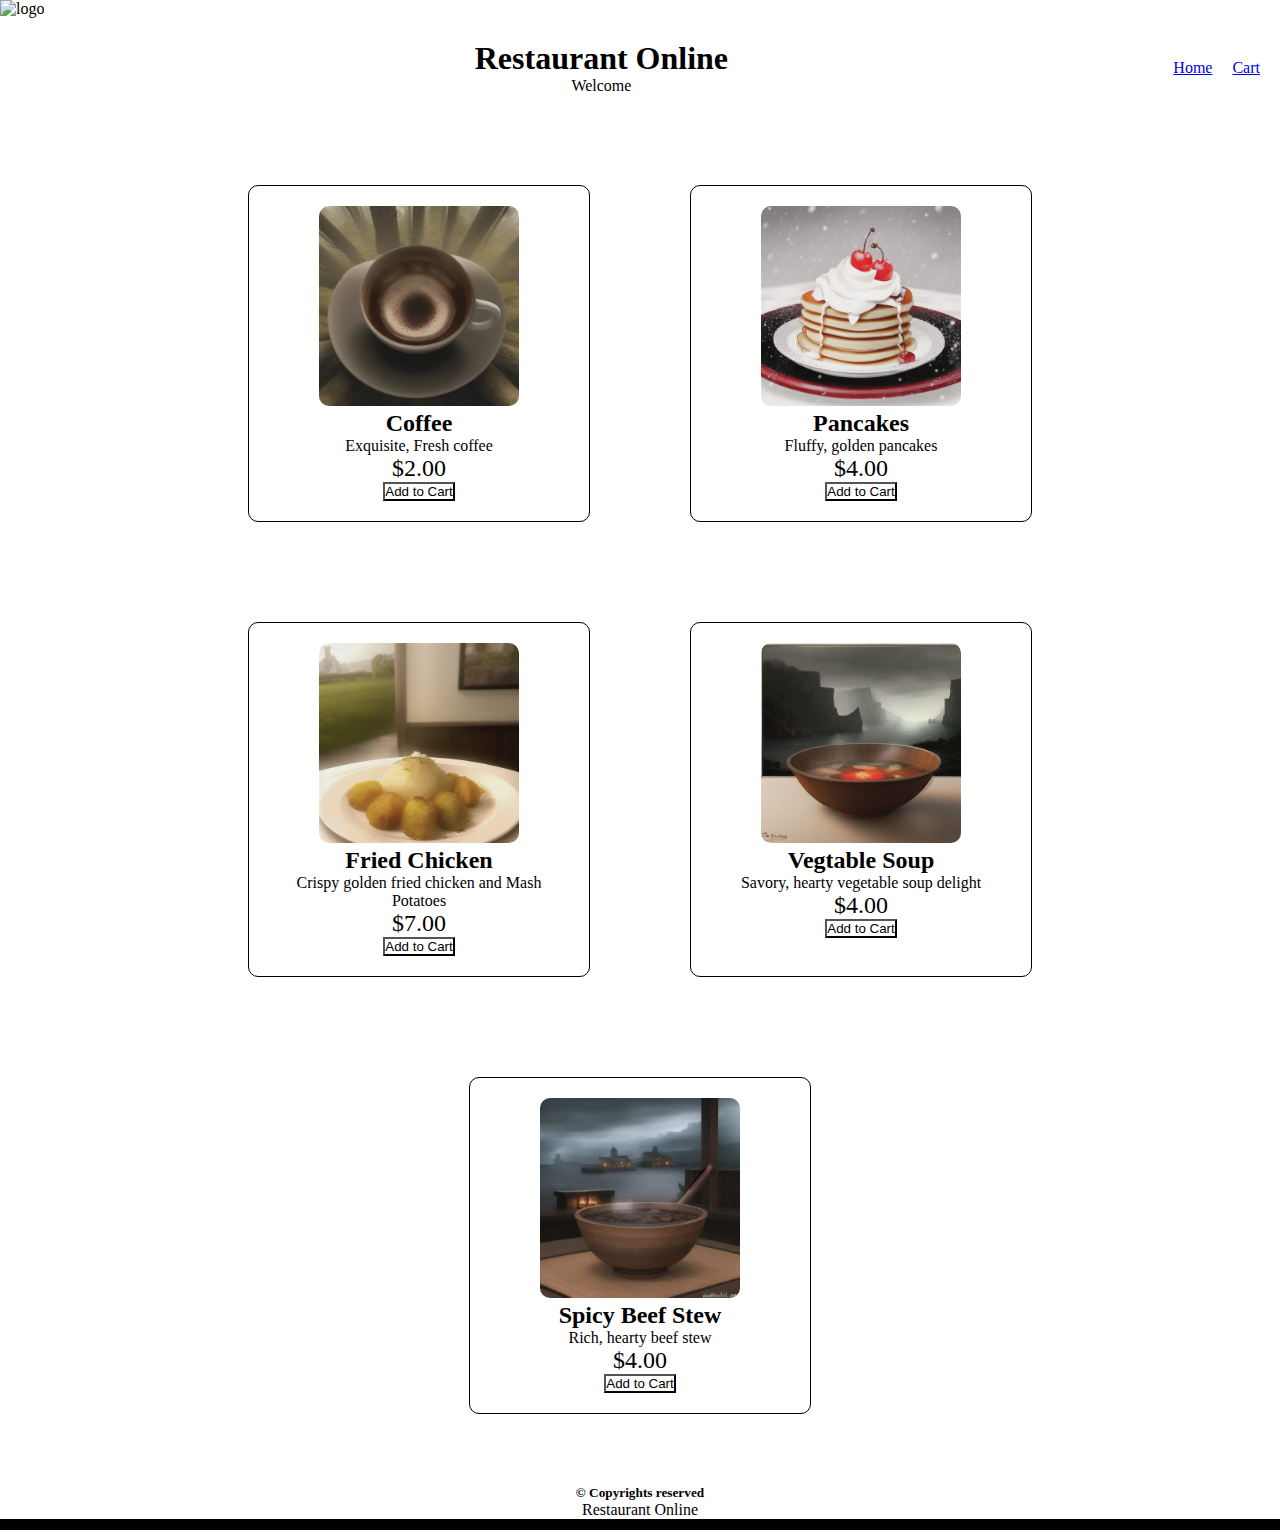
==== index.html @ 70415d84 "added prices in index and cart page" ====
<!DOCTYPE html>
<html lang="en">
<head>
    <meta charset="UTF-8">
    <meta name="viewport" content="width=device-width, initial-scale=1.0">
    <title>Restaurant Online</title>
    <link rel="stylesheet" href="./resources/style.css">
    <link rel="preconnect" href="https://fonts.googleapis.com">
    <link rel="preconnect" href="https://fonts.gstatic.com" crossorigin>
    <link href="https://fonts.googleapis.com/css2?family=IM+Fell+English+SC&family=Outfit:wght@100..900&display=swap" rel="stylesheet">
</head>
<body>
    <header>
        <div class="logo">
            <image src="resources/images/RO.jpg" alt="logo"/>
        </div>
        <div class ="main-heading">
            <h1>Restaurant Online</h1>
            <p>Welcome</p>
        </div>
        <nav class="nav-links">
            <ol>
                <li>
                    <a href="./index.html">Home</a>
                </li>
                <li>
                    <a href="./cart.html">Cart</a>
                </li>
            </ol>
        </nav>
    </header>
    <main>
        <!-- container holding the 'item-containers' -->
        <div class="container">

            <!-- item containers which will hold item images and descriptions -->
            <div class="item-container">
                <img src="resources/images/coffeeForest.jpg" alt="coffee ">
                <h2>Coffee</h2>
                <p>Exquisite, Fresh coffee</p>
                    <div class="price">
                        <p>$2.00</p>
                    </div>
                
                <button >Add to Cart</button>
            </div>
        
            <div class="item-container">
                <img src="resources/images/winterPancakesCherry.jpg" alt="pancakes ">
                <h2>Pancakes</h2>
                <p>Fluffy, golden pancakes</p>
                    <div class="price">
                        <p>$4.00</p>
                    </div>
                <button >Add to Cart</button>
            </div>

            <div class="item-container">
                <img src="resources/images/chickenAndMash.jpg" alt="chicken">
                <h2>Fried Chicken</h2>                   
                <p>Crispy golden fried chicken and Mash Potatoes</p>
                    <div class="price">
                        <p>$7.00</p>
                    </div>
                <button >Add to Cart</button>
            </div>

            <div class="item-container">
                <img src="resources/images/soup.jpg" alt="soup at cove">
                <h2>Vegtable Soup</h2>
                <p>Savory, hearty vegetable soup delight</p>
                <div class="price">
                    <p>$4.00</p>
                </div>
                <button >Add to Cart</button>
            </div>
            
            <div class="item-container">
                <img src="resources/images/stewSeaport.jpg" alt="stew at seaport">
                <h2>Spicy Beef Stew</h2>
                <p>Rich, hearty beef stew</p>
                    <div class="price">
                        <p>$4.00</p>
                    </div>
                <button >Add to Cart</button>
            </div>

        
           
        </div>
        
    </main>
    <footer>
        <div>
            <h5>&copy; Copyrights reserved</h5>
            <p>Restaurant Online</p>
        </div>
    </footer>
</body>
</html>
---- resources/style.css ----
*{
    margin:0;
    padding:0;
    background-color: white
}

.price {
    font-family: serif;
    font-size: 1.5em;
}

.im-fell-english-sc-regular {
    font-family: "IM Fell English SC", serif;
    font-weight: 400;
    font-style: normal;
  }
  

body{
    width:100%;
    height: 100vh;
    font-family: "IM Fell English SC", serif;
    font-weight: 400;
    font-style: normal;
}
header{
    display: flex;
    justify-content: space-between;
    height: 15vh;
    
    align-items: center;

}

.logo{
    padding: 0px;
    margin:0px;
    height: 15vh;
    padding-right: 5px;
}

.logo img{
    width: 90px;
}
.nav-links ol{
list-style: none;
margin: 5px 10px;
display: flex;
justify-content: space-between;
}
.nav-links ol li{
    padding:10px;
}

.main-heading {
    text-align: center;

}
main{
    height: 150vh;
}
.cart-main{
    position: relative;
    width: 60%;
    height:60%;
    margin: auto;
    margin-top: 10%;
    margin-bottom: 10%;
}
.cart-items{
    display: flex;
    flex-direction: column;
    
}
.cart-item{
    display: flex;
    margin-top: 20px;
    padding-left: 20px;
    justify-content: space-between; 
}
.cart-item-detail{
    display: flex;
}

.cart-item-detail img {
    width: 100px;
}
.cart-item-detail p{
    margin: 10px;
}
.cart-item-price button{
    font-size: 25px;
    margin: 10px;
}
.checkout{
    display: flex;
    flex-direction: column;
    align-items: end;
    margin-top: 10px;
}
.checkout button{
    width:10vw;
}
footer{
    height:5vh;
    background-color: black;
    color: black;
    text-align: center;
    
}


.container {
    display: flex;
    flex-wrap: wrap;
    justify-content: center;
}

.item-container {
    width: 300px;
    height: auto;
    padding: 20px;
    margin: 50px;
    border: 1px solid black;
    border-radius: 10px ;
    text-align: center;
    
}

.item-container img {
    width: 200px;
    height: auto;
    border-radius: 10px;
}
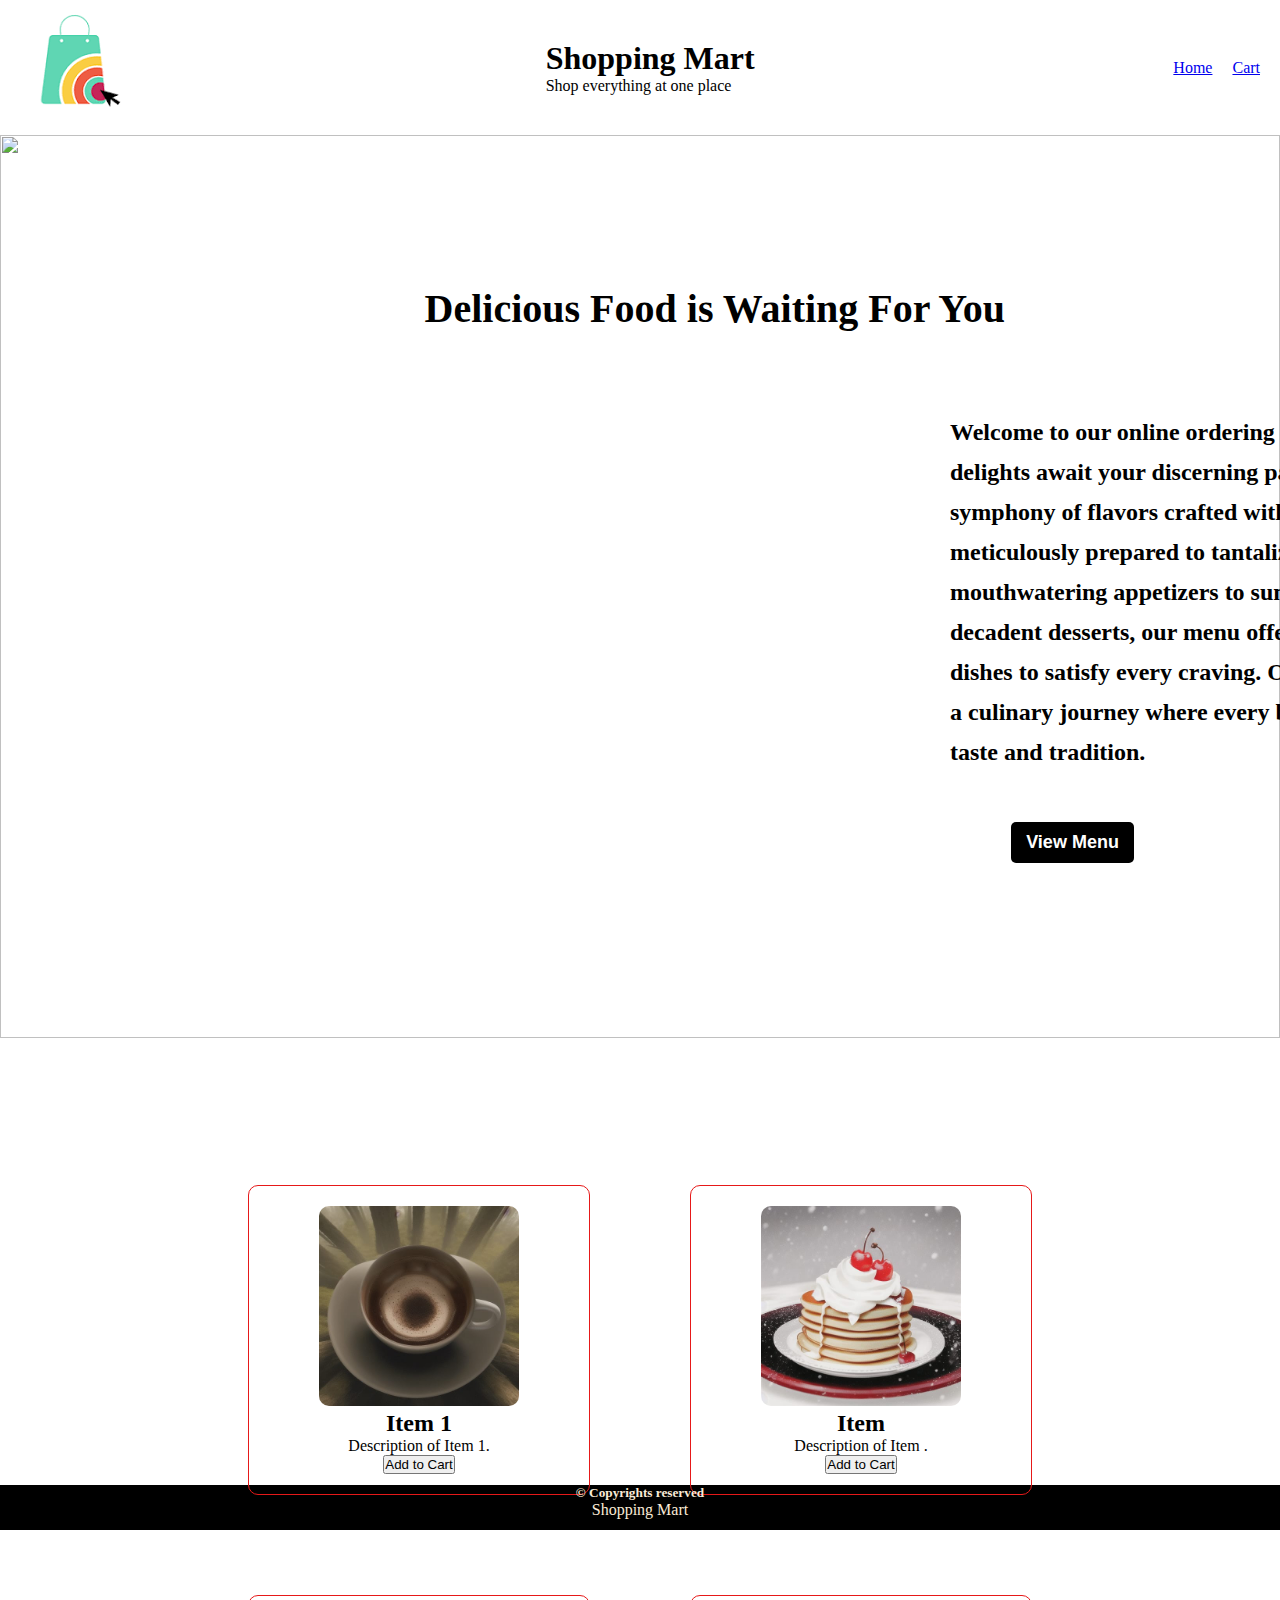
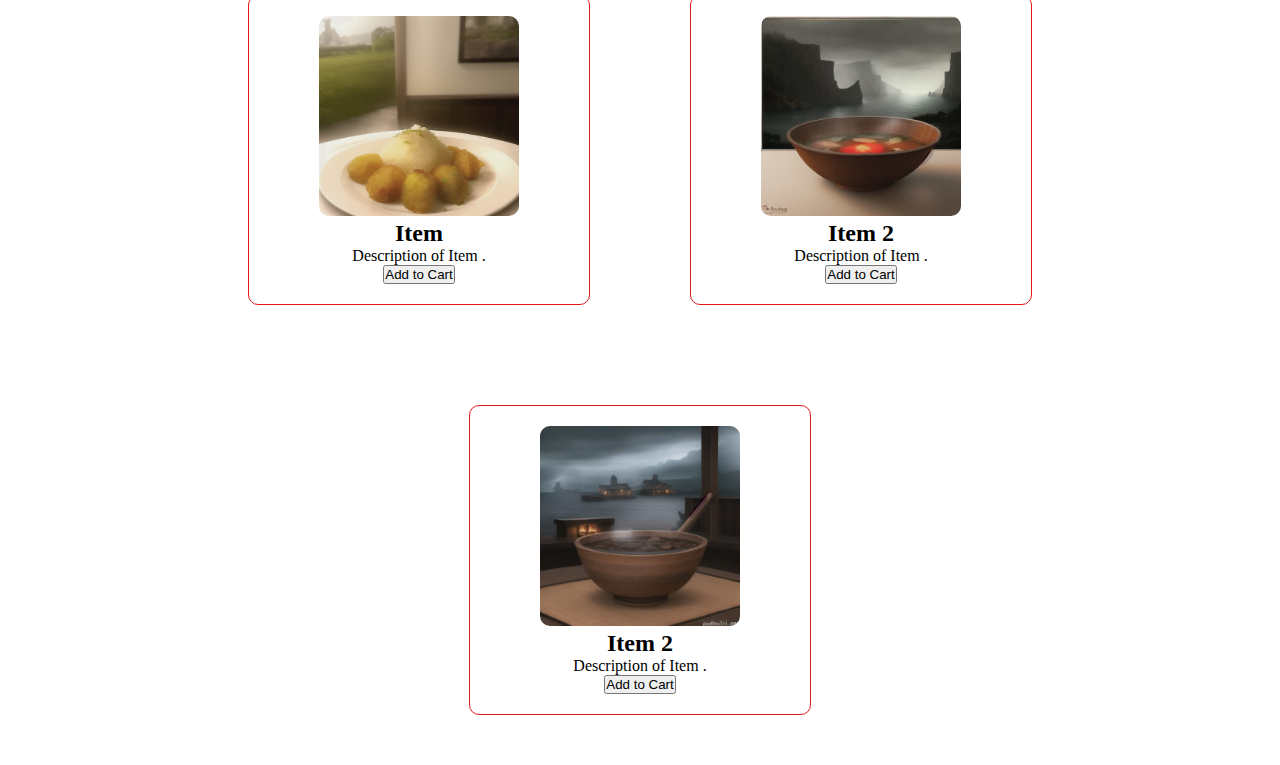
==== commit e88988a5: "welcome heading" ====
--- a/index.html
+++ b/index.html
@@ -3,20 +3,16 @@
 <head>
     <meta charset="UTF-8">
     <meta name="viewport" content="width=device-width, initial-scale=1.0">
-    <title>Restaurant Online</title>
+    <title>HOME PAGE</title>
     <link rel="stylesheet" href="./resources/style.css">
-    <link rel="preconnect" href="https://fonts.googleapis.com">
-    <link rel="preconnect" href="https://fonts.gstatic.com" crossorigin>
-    <link href="https://fonts.googleapis.com/css2?family=IM+Fell+English+SC&family=Outfit:wght@100..900&display=swap" rel="stylesheet">
-</head>
 <body>
     <header>
         <div class="logo">
-            <image src="resources/images/RO.jpg" alt="logo"/>
+            <image src="resources/images/logo.png" alt="logo"/>
         </div>
         <div class ="main-heading">
-            <h1>Restaurant Online</h1>
-            <p>Welcome</p>
+            <h1>Shopping Mart</h1>
+            <p>Shop everything at one place</p>
         </div>
         <nav class="nav-links">
             <ol>
@@ -27,61 +23,58 @@
                     <a href="./cart.html">Cart</a>
                 </li>
             </ol>
-        </nav>
+        </nav> 
     </header>
     <main>
+
+        <!-- welcome container -->
+        <div class="welcome">
+            <img class="background" src="resources/images/background.jpg">
+            <div class="welcome-text">
+                <h1>Delicious Food is Waiting For You</h1>
+                <p>Welcome to our online ordering platform where culinary delights await your discerning palate. Indulge in a symphony of
+                flavors crafted with passion and expertise, meticulously prepared to tantalize your taste buds. From mouthwatering
+                appetizers to sumptuous main courses and decadent desserts, our menu offers an exquisite array of dishes to satisfy
+                every craving. Order now and embark on a culinary journey where every bite is a celebration of taste and tradition.</p>
+            </div>
+            <button class="menu" type="button">View Menu</button>
+        </div>
+
         <!-- container holding the 'item-containers' -->
         <div class="container">
-
             <!-- item containers which will hold item images and descriptions -->
             <div class="item-container">
                 <img src="resources/images/coffeeForest.jpg" alt="coffee ">
-                <h2>Coffee</h2>
-                <p>Exquisite, Fresh coffee</p>
-                    <div class="price">
-                        <p>$2.00</p>
-                    </div>
-                
+                <h2>Item 1</h2>
+                <p>Description of Item 1.</p>
                 <button >Add to Cart</button>
             </div>
         
             <div class="item-container">
                 <img src="resources/images/winterPancakesCherry.jpg" alt="pancakes ">
-                <h2>Pancakes</h2>
-                <p>Fluffy, golden pancakes</p>
-                    <div class="price">
-                        <p>$4.00</p>
-                    </div>
+                <h2>Item </h2>
+                <p>Description of Item .</p>
                 <button >Add to Cart</button>
             </div>
 
             <div class="item-container">
                 <img src="resources/images/chickenAndMash.jpg" alt="chicken">
-                <h2>Fried Chicken</h2>                   
-                <p>Crispy golden fried chicken and Mash Potatoes</p>
-                    <div class="price">
-                        <p>$7.00</p>
-                    </div>
+                <h2>Item </h2>
+                <p>Description of Item .</p>
                 <button >Add to Cart</button>
             </div>
 
             <div class="item-container">
                 <img src="resources/images/soup.jpg" alt="soup at cove">
-                <h2>Vegtable Soup</h2>
-                <p>Savory, hearty vegetable soup delight</p>
-                <div class="price">
-                    <p>$4.00</p>
-                </div>
+                <h2>Item 2</h2>
+                <p>Description of Item .</p>
                 <button >Add to Cart</button>
             </div>
             
             <div class="item-container">
-                <img src="resources/images/stewSeaport.jpg" alt="stew at seaport">
-                <h2>Spicy Beef Stew</h2>
-                <p>Rich, hearty beef stew</p>
-                    <div class="price">
-                        <p>$4.00</p>
-                    </div>
+                <img src="/resources/images/stewSeaport.jpg" alt="stew at seaport">
+                <h2>Item 2</h2>
+                <p>Description of Item .</p>
                 <button >Add to Cart</button>
             </div>
 
@@ -93,7 +86,7 @@
     <footer>
         <div>
             <h5>&copy; Copyrights reserved</h5>
-            <p>Restaurant Online</p>
+            <p>Shopping Mart</p>
         </div>
     </footer>
 </body>
--- a/resources/style.css
+++ b/resources/style.css
@@ -1,134 +1,144 @@
-*{
-    margin:0;
-    padding:0;
-    background-color: white
+* {
+  margin: 0;
+  padding: 0;
+}
+body {
+  width: 100%;
+  height: 100vh;
+}
+header {
+  display: flex;
+  justify-content: space-between;
+  height: 15vh;
+  background-color: white;
+  align-items: center;
+}
+.logo {
+  padding: 0px;
+  margin: 0px;
+  height: 15vh;
+  padding-right: 5px;
+}
+.nav-links ol {
+  list-style: none;
+  margin: 5px 10px;
+  display: flex;
+  justify-content: space-between;
+}
+.nav-links ol li {
+  padding: 10px;
+}
+main {
+  height: 150vh;
 }
 
-.price {
-    font-family: serif;
-    font-size: 1.5em;
+.welcome {
+  margin: 0 auto;
+  position: relative;
+  max-width: 1800px;
+  height: 1000px;
+}
+.background {
+  width: 100%;
+  height: 95%;
+  margin: 0 auto;
+  position: absolute;
+  left: 50%;
+  transform: translate(-50%);
+  z-index: -1;
+}
+.welcome-text h1 {
+  font-size: 40px;
+  font-family: Montserrat;
+  font-weight: bold;
+  color: black;
+  text-align: right;
+  padding-right: 275px;
+  padding-top: 150px;
+}
+.welcome-text p {
+  width: 600px;
+  font-size: 24px;
+  font-weight: bold;
+  color: black;
+  text-align: left;
+  padding-left: 950px;
+  padding-top: 80px;
+  line-height: 40px;
+}
+.menu {
+  background-color: black;
+  color: white;
+  font-size: 18px;
+  font-weight: bold;
+  border: none;
+  padding: 10px 15px;
+  border-radius: 5px;
+  margin: 50px 0 0 79%;
+}
+.cart-main {
+  position: relative;
+  width: 60%;
+  height: 60%;
+  margin: auto;
+  margin-top: 10%;
+  margin-bottom: 10%;
+}
+.cart-items {
+  display: flex;
+  flex-direction: column;
+}
+.cart-item {
+  background-color: #f4f4f4;
+  display: flex;
+  margin-top: 20px;
+  padding-left: 20px;
+  justify-content: space-between;
+}
+.cart-item-detail {
+  display: flex;
+}
+.cart-item-detail p {
+  margin: 10px;
+}
+.cart-item-price button {
+  font-size: 25px;
+  margin: 10px;
+}
+.checkout {
+  display: flex;
+  flex-direction: column;
+  align-items: end;
+  margin-top: 10px;
+}
+.checkout button {
+  width: 10vw;
+}
+footer {
+  height: 5vh;
+  background-color: black;
+  color: antiquewhite;
+  text-align: center;
 }
 
-.im-fell-english-sc-regular {
-    font-family: "IM Fell English SC", serif;
-    font-weight: 400;
-    font-style: normal;
-  }
-  
-
-body{
-    width:100%;
-    height: 100vh;
-    font-family: "IM Fell English SC", serif;
-    font-weight: 400;
-    font-style: normal;
-}
-header{
-    display: flex;
-    justify-content: space-between;
-    height: 15vh;
-    
-    align-items: center;
-
-}
-
-.logo{
-    padding: 0px;
-    margin:0px;
-    height: 15vh;
-    padding-right: 5px;
-}
-
-.logo img{
-    width: 90px;
-}
-.nav-links ol{
-list-style: none;
-margin: 5px 10px;
-display: flex;
-justify-content: space-between;
-}
-.nav-links ol li{
-    padding:10px;
-}
-
-.main-heading {
-    text-align: center;
-
-}
-main{
-    height: 150vh;
-}
-.cart-main{
-    position: relative;
-    width: 60%;
-    height:60%;
-    margin: auto;
-    margin-top: 10%;
-    margin-bottom: 10%;
-}
-.cart-items{
-    display: flex;
-    flex-direction: column;
-    
-}
-.cart-item{
-    display: flex;
-    margin-top: 20px;
-    padding-left: 20px;
-    justify-content: space-between; 
-}
-.cart-item-detail{
-    display: flex;
-}
-
-.cart-item-detail img {
-    width: 100px;
-}
-.cart-item-detail p{
-    margin: 10px;
-}
-.cart-item-price button{
-    font-size: 25px;
-    margin: 10px;
-}
-.checkout{
-    display: flex;
-    flex-direction: column;
-    align-items: end;
-    margin-top: 10px;
-}
-.checkout button{
-    width:10vw;
-}
-footer{
-    height:5vh;
-    background-color: black;
-    color: black;
-    text-align: center;
-    
-}
-
-
 .container {
-    display: flex;
-    flex-wrap: wrap;
-    justify-content: center;
+  display: flex;
+  flex-wrap: wrap;
+  justify-content: center;
 }
 
 .item-container {
-    width: 300px;
-    height: auto;
-    padding: 20px;
-    margin: 50px;
-    border: 1px solid black;
-    border-radius: 10px ;
-    text-align: center;
-    
+  width: 300px;
+  height: auto;
+  padding: 20px;
+  margin: 50px;
+  border: 1px solid #e61919;
+  border-radius: 10px;
+  text-align: center;
 }
 
 .item-container img {
-    width: 200px;
-    height: auto;
-    border-radius: 10px;
-}+  width: 200px;
+  height: auto;
+  border-radius: 10px;
+}
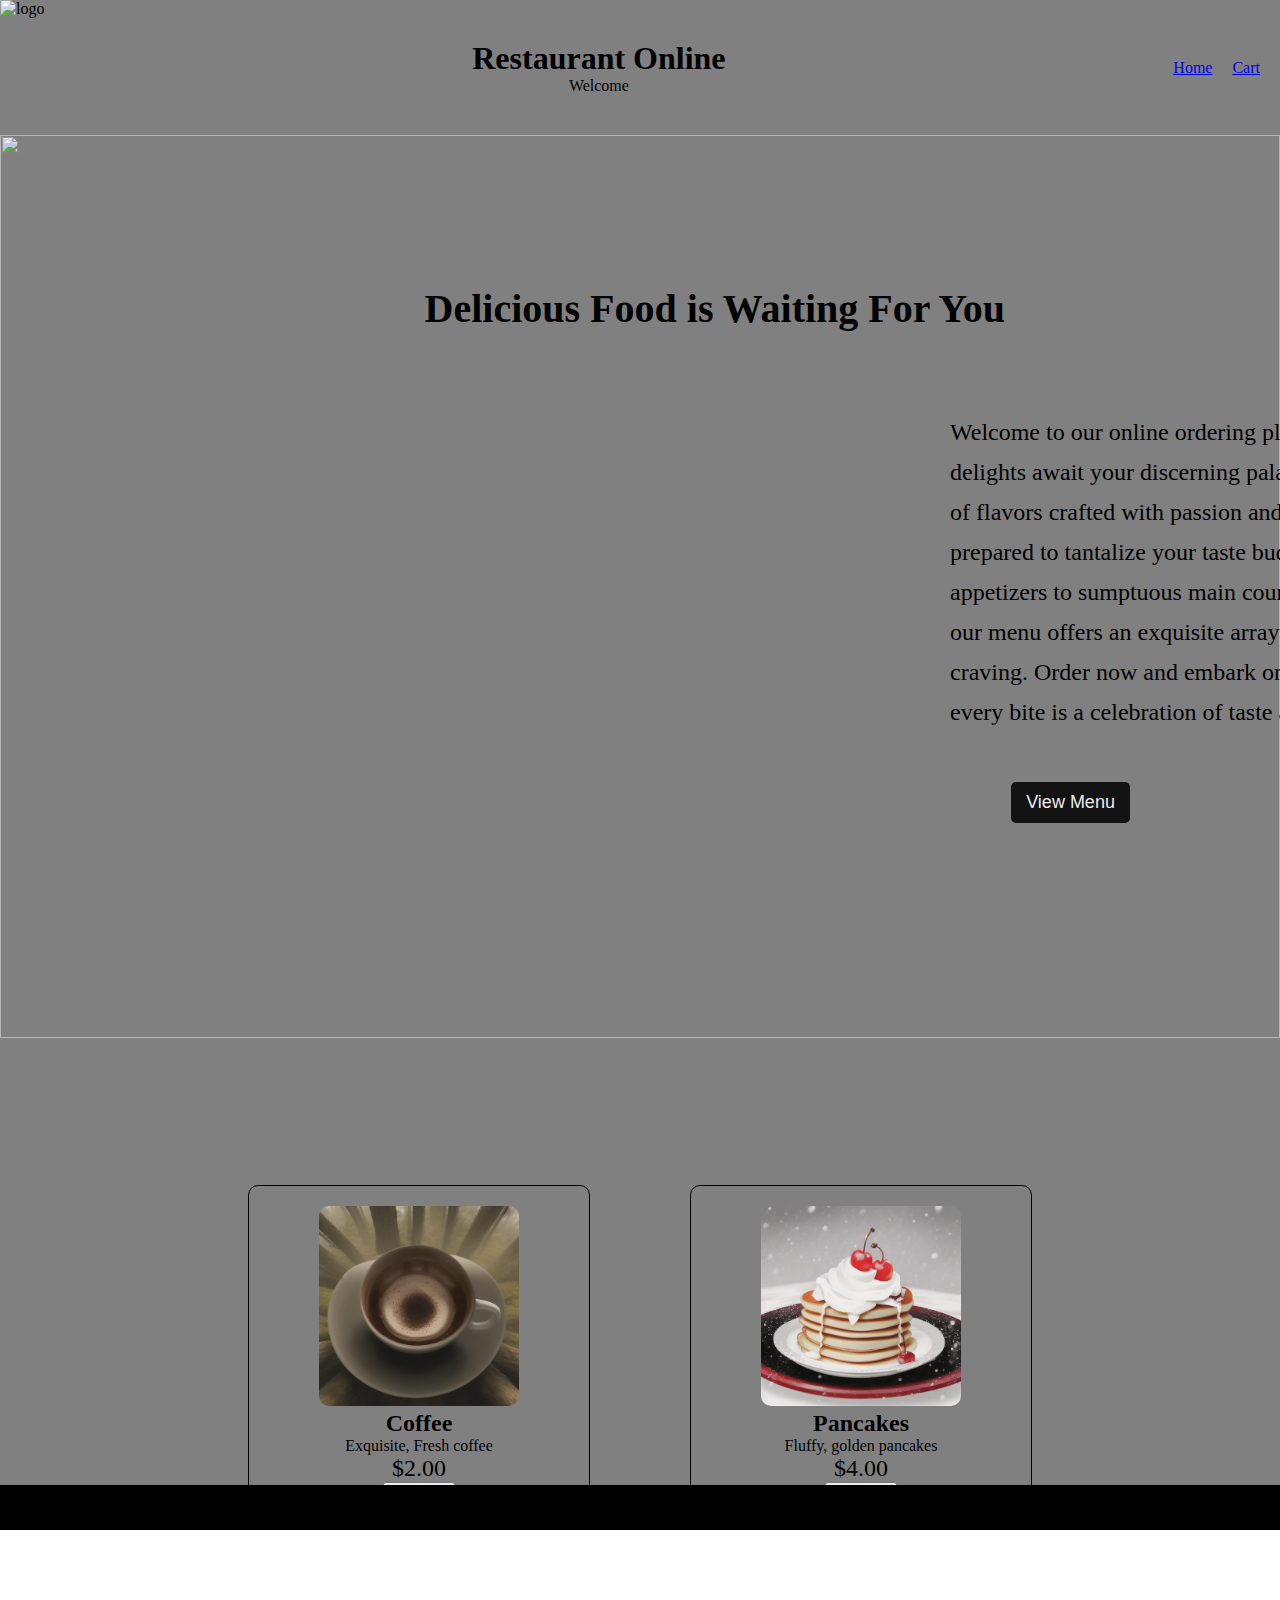
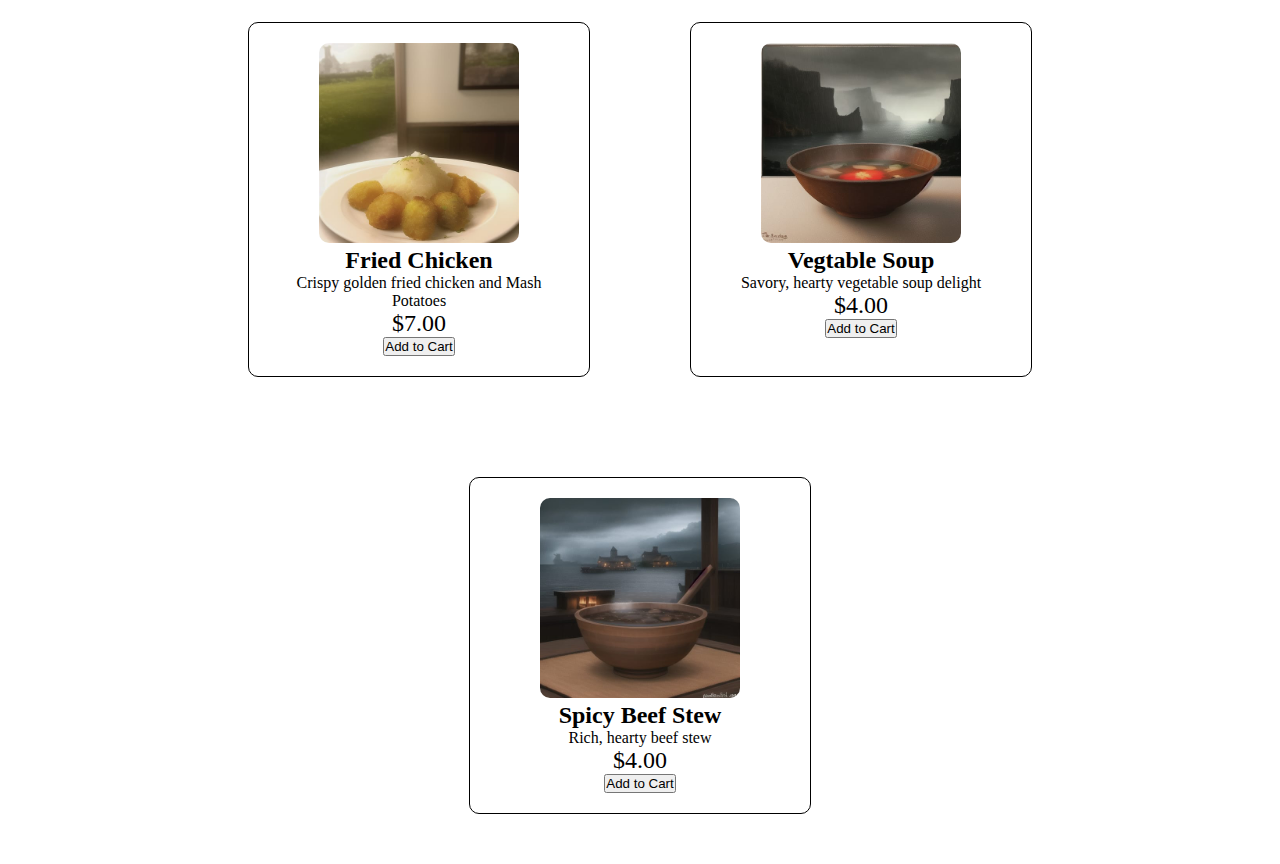
==== commit ba4e57e5: "welcome heading" ====
--- a/index.html
+++ b/index.html
@@ -1,18 +1,25 @@
 <!DOCTYPE html>
 <html lang="en">
+
 <head>
     <meta charset="UTF-8">
     <meta name="viewport" content="width=device-width, initial-scale=1.0">
-    <title>HOME PAGE</title>
+    <title>Restaurant Online</title>
     <link rel="stylesheet" href="./resources/style.css">
+    <link rel="preconnect" href="https://fonts.googleapis.com">
+    <link rel="preconnect" href="https://fonts.gstatic.com" crossorigin>
+    <link href="https://fonts.googleapis.com/css2?family=IM+Fell+English+SC&family=Outfit:wght@100..900&display=swap"
+        rel="stylesheet">
+</head>
+
 <body>
     <header>
         <div class="logo">
-            <image src="resources/images/logo.png" alt="logo"/>
+            <image src="resources/images/RO.jpg" alt="logo" />
         </div>
-        <div class ="main-heading">
-            <h1>Shopping Mart</h1>
-            <p>Shop everything at one place</p>
+        <div class="main-heading">
+            <h1>Restaurant Online</h1>
+            <p>Welcome</p>
         </div>
         <nav class="nav-links">
             <ol>
@@ -23,71 +30,92 @@
                     <a href="./cart.html">Cart</a>
                 </li>
             </ol>
-        </nav> 
+        </nav>
     </header>
     <main>
-
         <!-- welcome container -->
         <div class="welcome">
             <img class="background" src="resources/images/background.jpg">
             <div class="welcome-text">
                 <h1>Delicious Food is Waiting For You</h1>
-                <p>Welcome to our online ordering platform where culinary delights await your discerning palate. Indulge in a symphony of
-                flavors crafted with passion and expertise, meticulously prepared to tantalize your taste buds. From mouthwatering
-                appetizers to sumptuous main courses and decadent desserts, our menu offers an exquisite array of dishes to satisfy
-                every craving. Order now and embark on a culinary journey where every bite is a celebration of taste and tradition.</p>
+                <p>Welcome to our online ordering platform where culinary delights await your discerning palate. Indulge
+                    in a symphony of
+                    flavors crafted with passion and expertise, meticulously prepared to tantalize your taste buds. From
+                    mouthwatering
+                    appetizers to sumptuous main courses and decadent desserts, our menu offers an exquisite array of
+                    dishes to satisfy
+                    every craving. Order now and embark on a culinary journey where every bite is a celebration of taste
+                    and tradition.</p>
             </div>
             <button class="menu" type="button">View Menu</button>
         </div>
 
         <!-- container holding the 'item-containers' -->
         <div class="container">
+
             <!-- item containers which will hold item images and descriptions -->
             <div class="item-container">
                 <img src="resources/images/coffeeForest.jpg" alt="coffee ">
-                <h2>Item 1</h2>
-                <p>Description of Item 1.</p>
-                <button >Add to Cart</button>
+                <h2>Coffee</h2>
+                <p>Exquisite, Fresh coffee</p>
+                <div class="price">
+                    <p>$2.00</p>
+                </div>
+
+                <button>Add to Cart</button>
             </div>
-        
+
             <div class="item-container">
                 <img src="resources/images/winterPancakesCherry.jpg" alt="pancakes ">
-                <h2>Item </h2>
-                <p>Description of Item .</p>
-                <button >Add to Cart</button>
+                <h2>Pancakes</h2>
+                <p>Fluffy, golden pancakes</p>
+                <div class="price">
+                    <p>$4.00</p>
+                </div>
+                <button>Add to Cart</button>
             </div>
 
             <div class="item-container">
                 <img src="resources/images/chickenAndMash.jpg" alt="chicken">
-                <h2>Item </h2>
-                <p>Description of Item .</p>
-                <button >Add to Cart</button>
+                <h2>Fried Chicken</h2>
+                <p>Crispy golden fried chicken and Mash Potatoes</p>
+                <div class="price">
+                    <p>$7.00</p>
+                </div>
+                <button>Add to Cart</button>
             </div>
 
             <div class="item-container">
                 <img src="resources/images/soup.jpg" alt="soup at cove">
-                <h2>Item 2</h2>
-                <p>Description of Item .</p>
-                <button >Add to Cart</button>
-            </div>
-            
-            <div class="item-container">
-                <img src="/resources/images/stewSeaport.jpg" alt="stew at seaport">
-                <h2>Item 2</h2>
-                <p>Description of Item .</p>
-                <button >Add to Cart</button>
+                <h2>Vegtable Soup</h2>
+                <p>Savory, hearty vegetable soup delight</p>
+                <div class="price">
+                    <p>$4.00</p>
+                </div>
+                <button>Add to Cart</button>
             </div>
 
-        
-           
+            <div class="item-container">
+                <img src="resources/images/stewSeaport.jpg" alt="stew at seaport">
+                <h2>Spicy Beef Stew</h2>
+                <p>Rich, hearty beef stew</p>
+                <div class="price">
+                    <p>$4.00</p>
+                </div>
+                <button>Add to Cart</button>
+            </div>
+
+
+
         </div>
-        
+
     </main>
     <footer>
         <div>
             <h5>&copy; Copyrights reserved</h5>
-            <p>Shopping Mart</p>
+            <p>Restaurant Online</p>
         </div>
     </footer>
 </body>
+
 </html>--- a/resources/style.css
+++ b/resources/style.css
@@ -2,23 +2,44 @@
   margin: 0;
   padding: 0;
 }
+
+.price {
+  font-family: serif;
+  font-size: 1.5em;
+}
+
+.im-fell-english-sc-regular {
+  font-family: "IM Fell English SC", serif;
+  font-weight: 400;
+  font-style: normal;
+}
+
 body {
   width: 100%;
   height: 100vh;
+  font-family: "IM Fell English SC", serif;
+  font-weight: 400;
+  font-style: normal;
 }
 header {
   display: flex;
   justify-content: space-between;
   height: 15vh;
-  background-color: white;
+  background-color: #808080;
   align-items: center;
 }
+
 .logo {
   padding: 0px;
   margin: 0px;
   height: 15vh;
-  padding-right: 5px;
+  padding-right: px;
 }
+
+.logo img {
+  width: 90px;
+}
+
 .nav-links ol {
   list-style: none;
   margin: 5px 10px;
@@ -28,10 +49,16 @@
 .nav-links ol li {
   padding: 10px;
 }
+
+.main-heading {
+  text-align: center;
+}
 main {
   height: 150vh;
+  background-color: #808080;
+  position: relative;
+  z-index: -1;
 }
-
 .welcome {
   margin: 0 auto;
   position: relative;
@@ -45,11 +72,15 @@
   position: absolute;
   left: 50%;
   transform: translate(-50%);
-  z-index: -1;
+  z-index: 0;
+  opacity: 0.85;
+}
+.welcome-text {
+  z-index: 1;
+  position: relative;
 }
 .welcome-text h1 {
   font-size: 40px;
-  font-family: Montserrat;
   font-weight: bold;
   color: black;
   text-align: right;
@@ -59,7 +90,6 @@
 .welcome-text p {
   width: 600px;
   font-size: 24px;
-  font-weight: bold;
   color: black;
   text-align: left;
   padding-left: 950px;
@@ -70,11 +100,13 @@
   background-color: black;
   color: white;
   font-size: 18px;
-  font-weight: bold;
   border: none;
   padding: 10px 15px;
   border-radius: 5px;
   margin: 50px 0 0 79%;
+  z-index: 1;
+  position: relative;
+  opacity: 0.85;
 }
 .cart-main {
   position: relative;
@@ -89,7 +121,6 @@
   flex-direction: column;
 }
 .cart-item {
-  background-color: #f4f4f4;
   display: flex;
   margin-top: 20px;
   padding-left: 20px;
@@ -97,6 +128,11 @@
 }
 .cart-item-detail {
   display: flex;
+}
+
+.cart-item-detail img {
+  width: 100px;
+  border-radius: 10px;
 }
 .cart-item-detail p {
   margin: 10px;
@@ -117,7 +153,7 @@
 footer {
   height: 5vh;
   background-color: black;
-  color: antiquewhite;
+  color: black;
   text-align: center;
 }
 
@@ -132,7 +168,7 @@
   height: auto;
   padding: 20px;
   margin: 50px;
-  border: 1px solid #e61919;
+  border: 1px solid black;
   border-radius: 10px;
   text-align: center;
 }
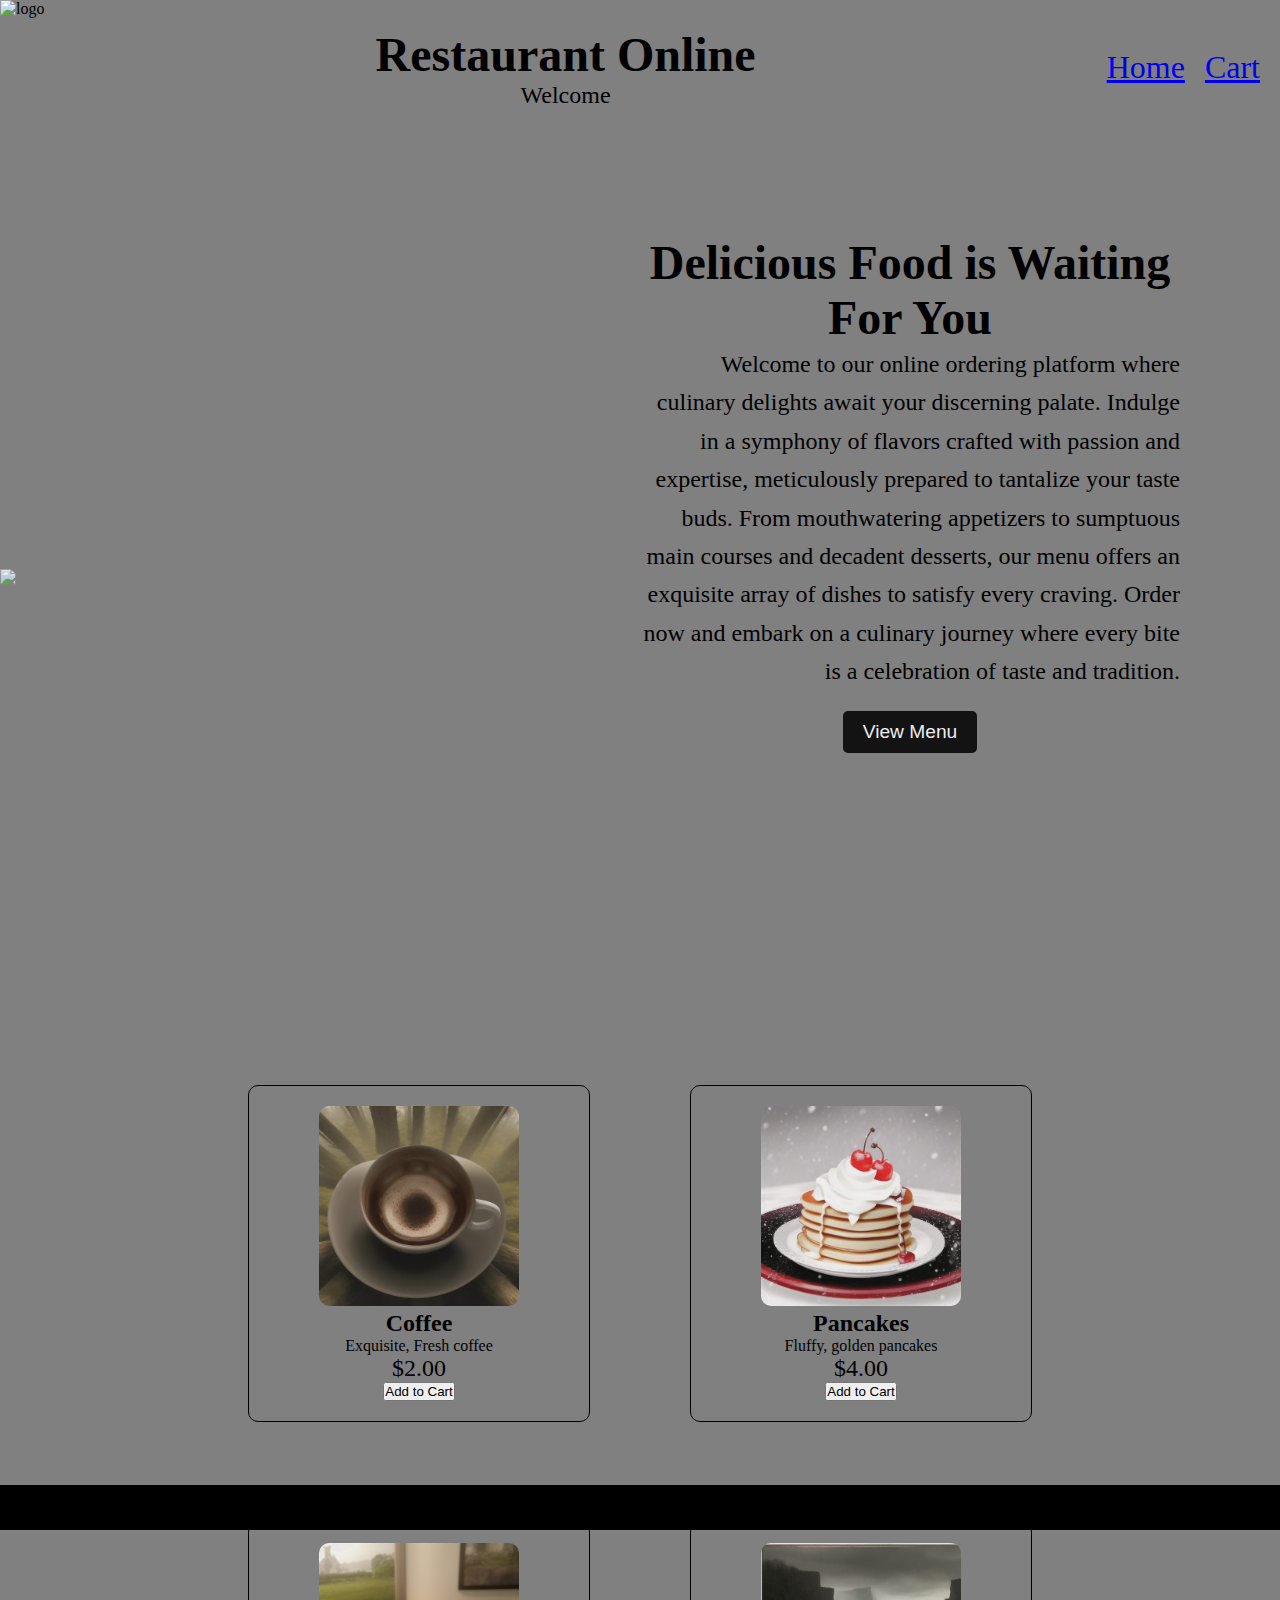
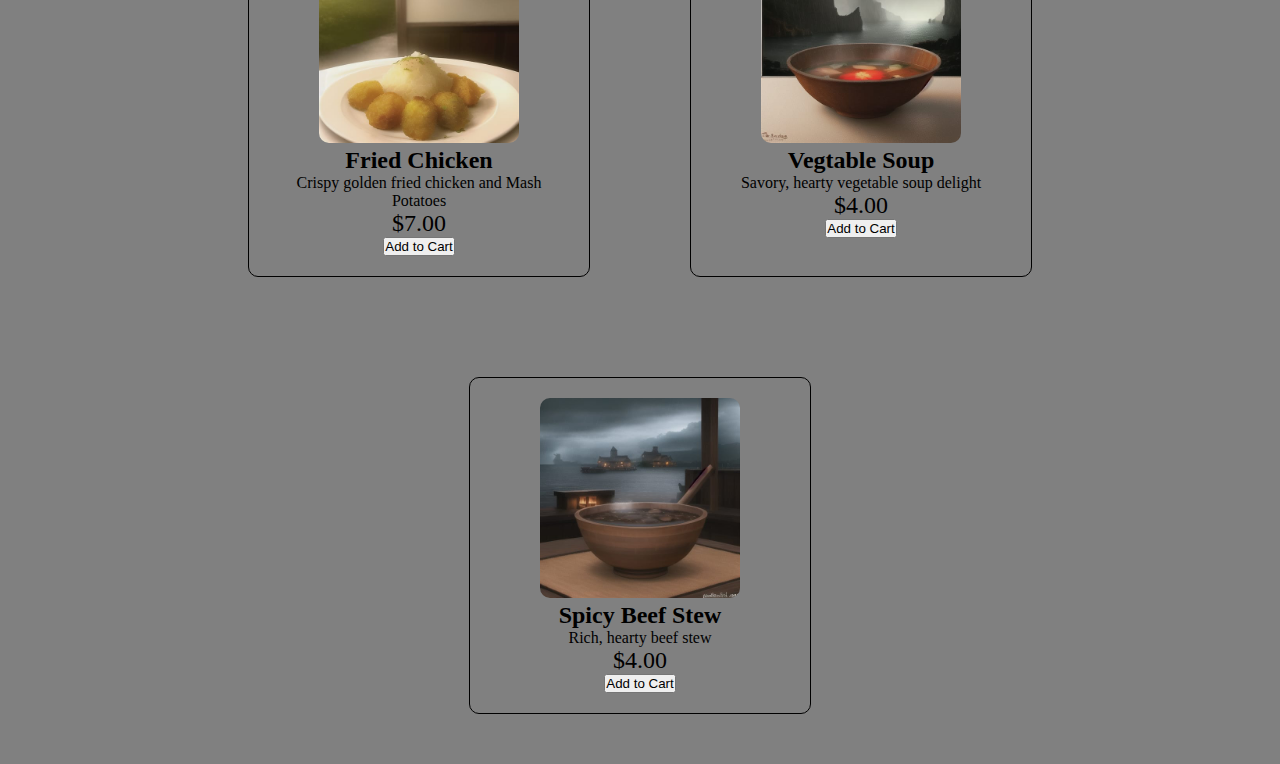
==== commit 7336bd62: "changed how background image in welcome text displays" ====
--- a/index.html
+++ b/index.html
@@ -46,8 +46,9 @@
                     dishes to satisfy
                     every craving. Order now and embark on a culinary journey where every bite is a celebration of taste
                     and tradition.</p>
+                    <button class="menu" type="button">View Menu</button>
             </div>
-            <button class="menu" type="button">View Menu</button>
+            
         </div>
 
         <!-- container holding the 'item-containers' -->
--- a/resources/style.css
+++ b/resources/style.css
@@ -20,6 +20,7 @@
   font-family: "IM Fell English SC", serif;
   font-weight: 400;
   font-style: normal;
+  background-color: #808080;
 }
 header {
   display: flex;
@@ -29,6 +30,13 @@
   align-items: center;
 }
 
+.main-heading h1 {
+  font-size: 3rem;
+}
+
+.main-heading p {
+  font-size: 1.5rem;
+}
 .logo {
   padding: 0px;
   margin: 0px;
@@ -48,6 +56,7 @@
 }
 .nav-links ol li {
   padding: 10px;
+  font-size: 2rem;
 }
 
 .main-heading {
@@ -62,50 +71,55 @@
 .welcome {
   margin: 0 auto;
   position: relative;
-  max-width: 1800px;
-  height: 1000px;
+  
+  height: 100vh;
+  overflow: hidden;
 }
 .background {
-  width: 100%;
-  height: 95%;
-  margin: 0 auto;
+  width: 100vw;
+  height: auto;
+  object-fit: cover;
   position: absolute;
+  bottom: 50%;
   left: 50%;
   transform: translate(-50%);
-  z-index: 0;
+  z-index: -1;
   opacity: 0.85;
 }
 .welcome-text {
-  z-index: 1;
+ 
   position: relative;
+  padding: 100px;
+  padding-left: 50%;
 }
 .welcome-text h1 {
-  font-size: 40px;
+  font-size: 3rem;
   font-weight: bold;
   color: black;
-  text-align: right;
-  padding-right: 275px;
-  padding-top: 150px;
+  text-align: center;
+  
 }
 .welcome-text p {
-  width: 600px;
-  font-size: 24px;
+  font-size: 1.5rem;
+  
+  
   color: black;
-  text-align: left;
-  padding-left: 950px;
-  padding-top: 80px;
-  line-height: 40px;
+  text-align: right;
+ 
+  line-height: 1.6;
 }
 .menu {
   background-color: black;
   color: white;
-  font-size: 18px;
+  font-size: 1.2rem;
   border: none;
-  padding: 10px 15px;
+  padding: 10px 20px;
   border-radius: 5px;
-  margin: 50px 0 0 79%;
+  display: block;
+  margin: 20px auto;
   z-index: 1;
   position: relative;
+  
   opacity: 0.85;
 }
 .cart-main {
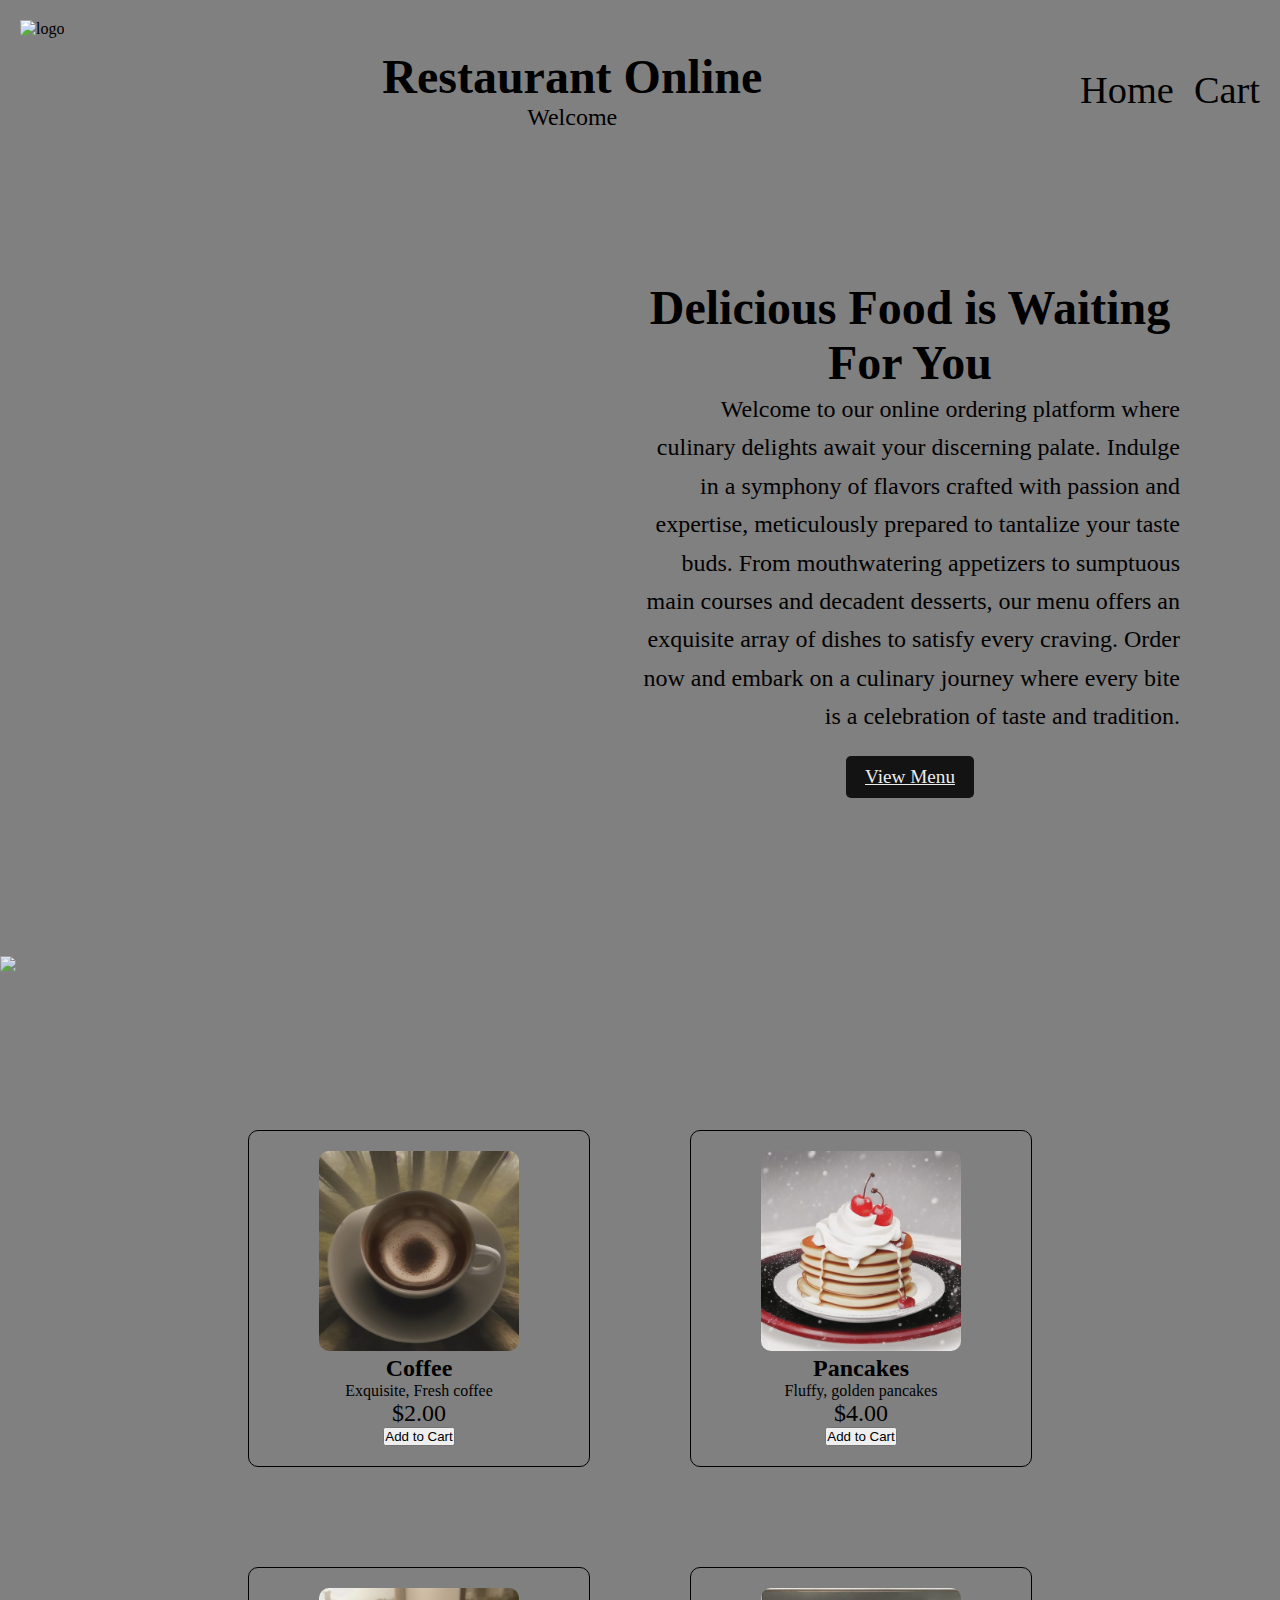
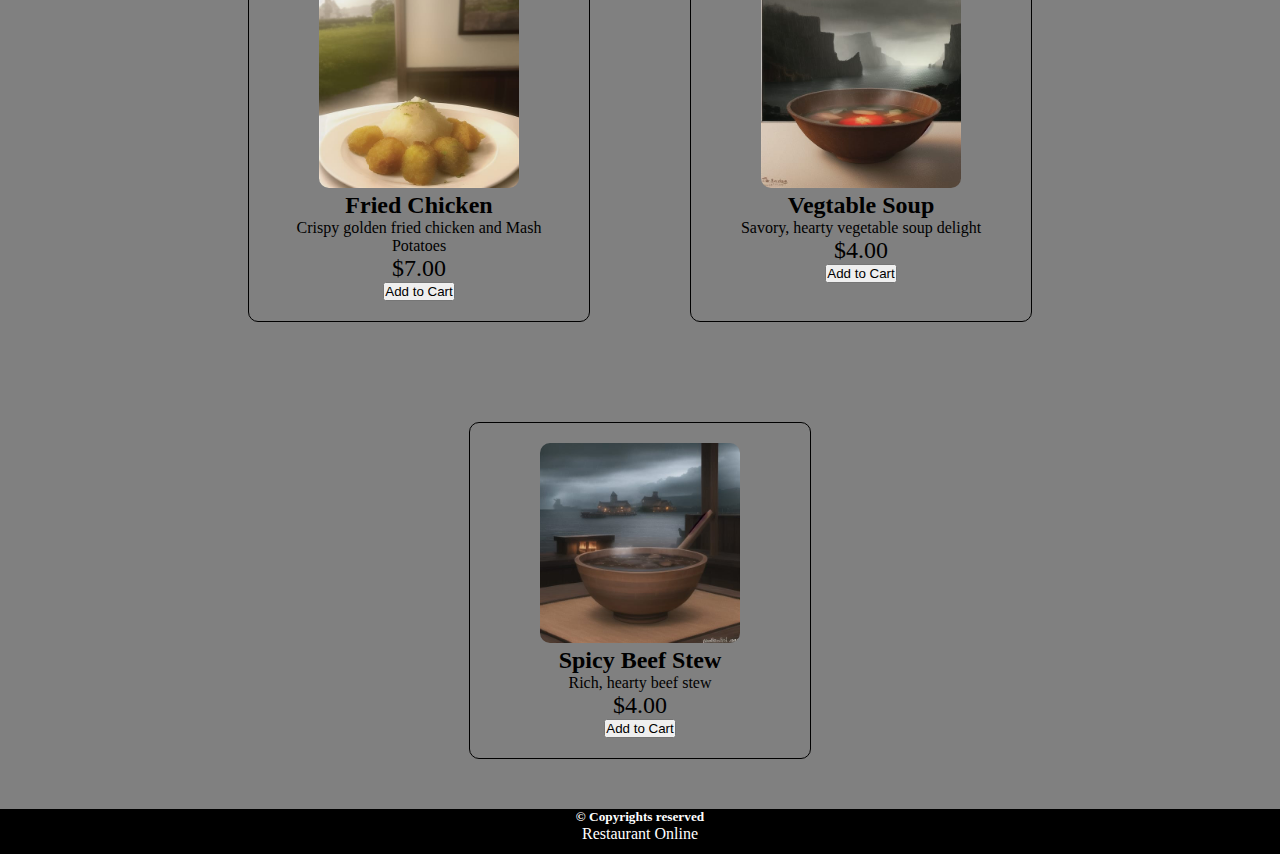
==== commit 18a9db3f: "made view menu button a link, and linked it to the menu section on the main page" ====
--- a/index.html
+++ b/index.html
@@ -46,7 +46,8 @@
                     dishes to satisfy
                     every craving. Order now and embark on a culinary journey where every bite is a celebration of taste
                     and tradition.</p>
-                    <button class="menu" type="button">View Menu</button>
+                    
+                    <a id="menuButton" href="#target11">View Menu</a>
             </div>
             
         </div>
@@ -55,7 +56,7 @@
         <div class="container">
 
             <!-- item containers which will hold item images and descriptions -->
-            <div class="item-container">
+            <div id="target11" class="item-container">
                 <img src="resources/images/coffeeForest.jpg" alt="coffee ">
                 <h2>Coffee</h2>
                 <p>Exquisite, Fresh coffee</p>
--- a/resources/style.css
+++ b/resources/style.css
@@ -25,9 +25,9 @@
 header {
   display: flex;
   justify-content: space-between;
-  height: 15vh;
+  height: 20vh;
   background-color: #808080;
-  align-items: center;
+  
 }
 
 .main-heading h1 {
@@ -38,14 +38,27 @@
   font-size: 1.5rem;
 }
 .logo {
-  padding: 0px;
-  margin: 0px;
-  height: 15vh;
-  padding-right: px;
+  padding: 10px;
+  margin: 10px;
+  /* height: 15vh;
+  padding-right: px; */
+  height: 10vh;
 }
 
 .logo img {
   width: 90px;
+  height: 15vh;
+}
+.nav-links{
+	align-content: center;
+}
+.nav-links a{
+  text-decoration: none;
+  font-size: larger;
+  color: black;
+}
+.nav-links a:hover{
+text-decoration: underline;
 }
 
 .nav-links ol {
@@ -61,9 +74,9 @@
 
 .main-heading {
   text-align: center;
+  align-content: center;
 }
 main {
-  height: 150vh;
   background-color: #808080;
   position: relative;
   z-index: -1;
@@ -80,7 +93,7 @@
   height: auto;
   object-fit: cover;
   position: absolute;
-  bottom: 50%;
+  bottom: 12%;
   left: 50%;
   transform: translate(-50%);
   z-index: -1;
@@ -122,10 +135,26 @@
   
   opacity: 0.85;
 }
+
+#menuButton {
+  background-color: black;
+  color: white;
+  font-size: 1.2rem;
+  width: 20%;
+  border-radius: 5px;
+  display: block;
+  margin: 20px auto;
+  z-index: 1;
+  position: relative;
+  text-align: center;
+  padding: 10px;
+  opacity: 0.85;
+
+}
 .cart-main {
   position: relative;
   width: 60%;
-  height: 60%;
+  
   margin: auto;
   margin-top: 10%;
   margin-bottom: 10%;
@@ -137,8 +166,10 @@
 .cart-item {
   display: flex;
   margin-top: 20px;
-  padding-left: 20px;
+  padding: 0.9rem;
   justify-content: space-between;
+  border: 0.1rem solid black;
+  border-radius: 0.5rem;
 }
 .cart-item-detail {
   display: flex;
@@ -159,15 +190,16 @@
   display: flex;
   flex-direction: column;
   align-items: end;
-  margin-top: 10px;
+  margin: 10px;
 }
 .checkout button {
-  width: 10vw;
+  margin: 10px 0px;
+  padding: 2px;
 }
 footer {
   height: 5vh;
   background-color: black;
-  color: black;
+  color: white;
   text-align: center;
 }
 
@@ -192,3 +224,21 @@
   height: auto;
   border-radius: 10px;
 }
+@media only screen and (max-width: 500px) {
+  .nav-links ol {
+      list-style: none;
+      display: flex;
+      flex-direction: column;
+  }
+  .nav-links ol li {
+      padding: 2px;
+  }
+  .cart-item-detail {
+      display: flex;
+      flex-direction: column;
+    }
+    .cart-main {
+      position: relative;
+      margin: auto;
+    }
+}
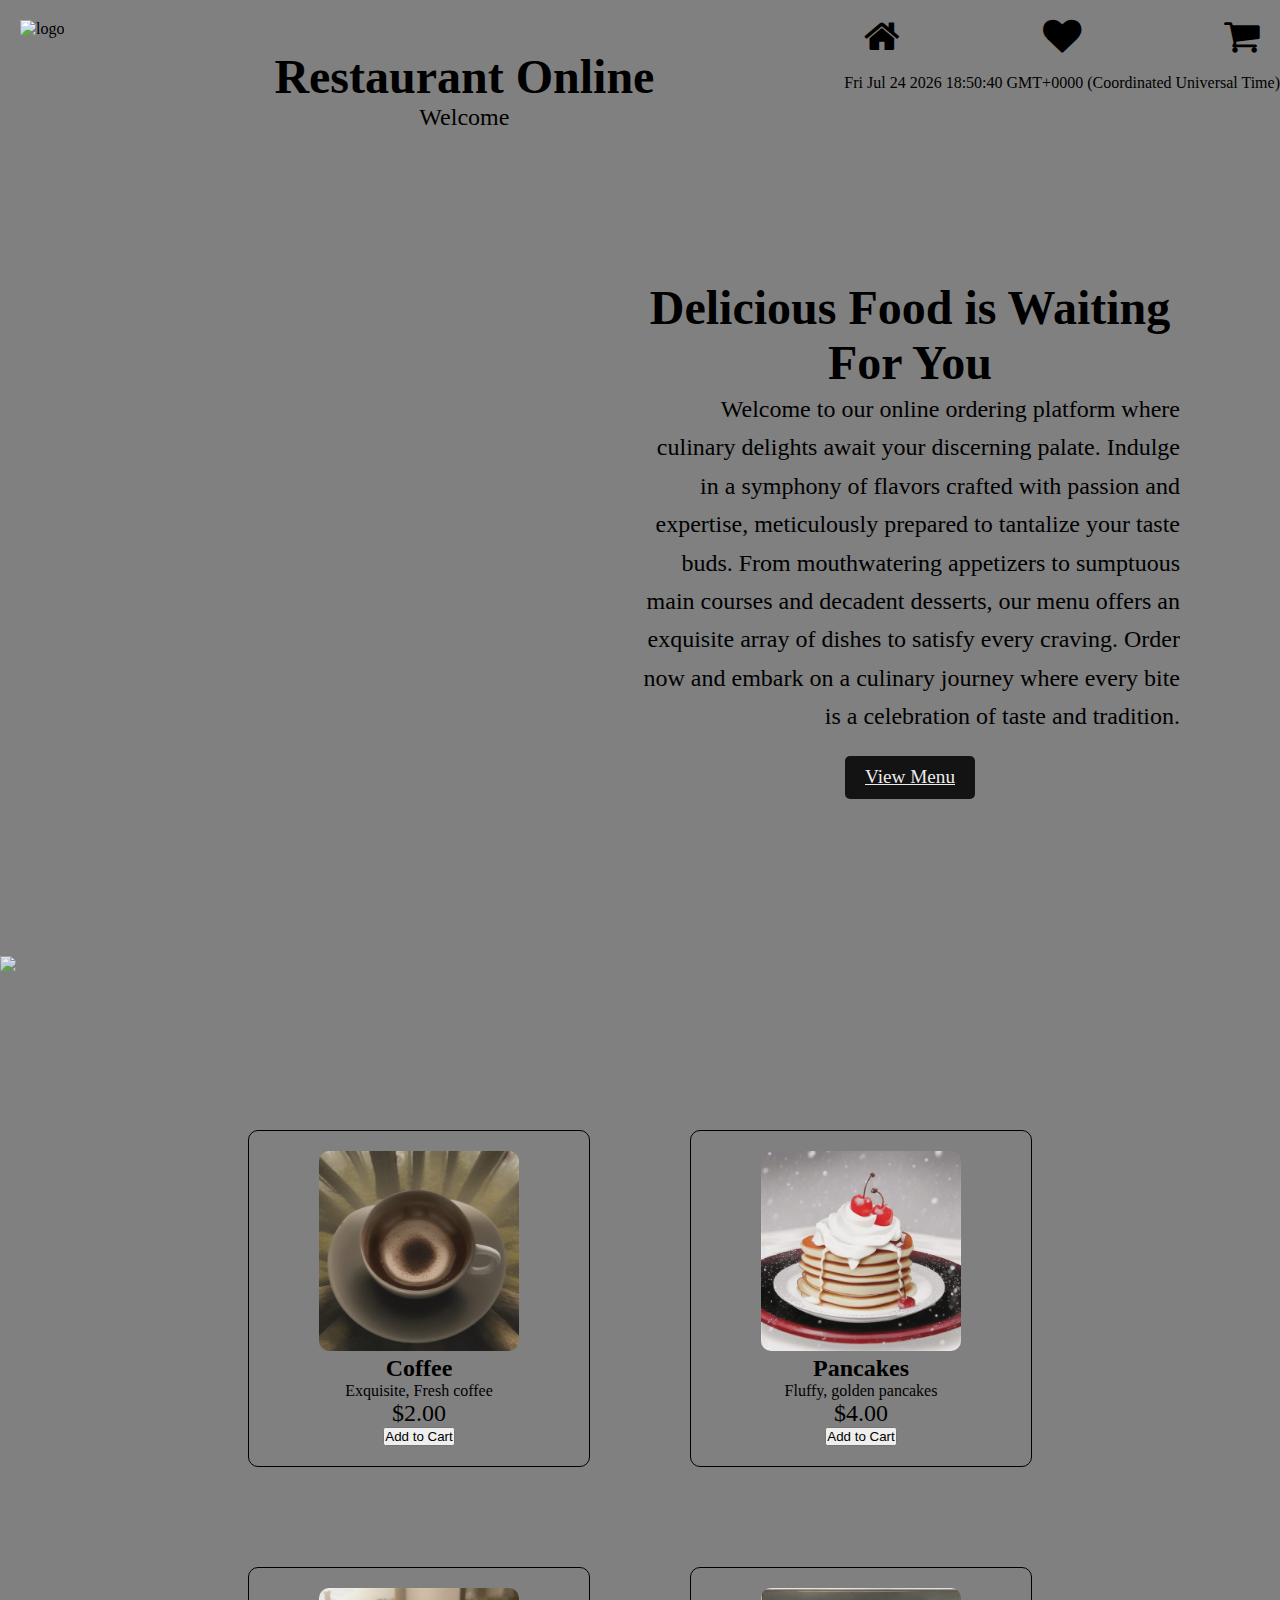
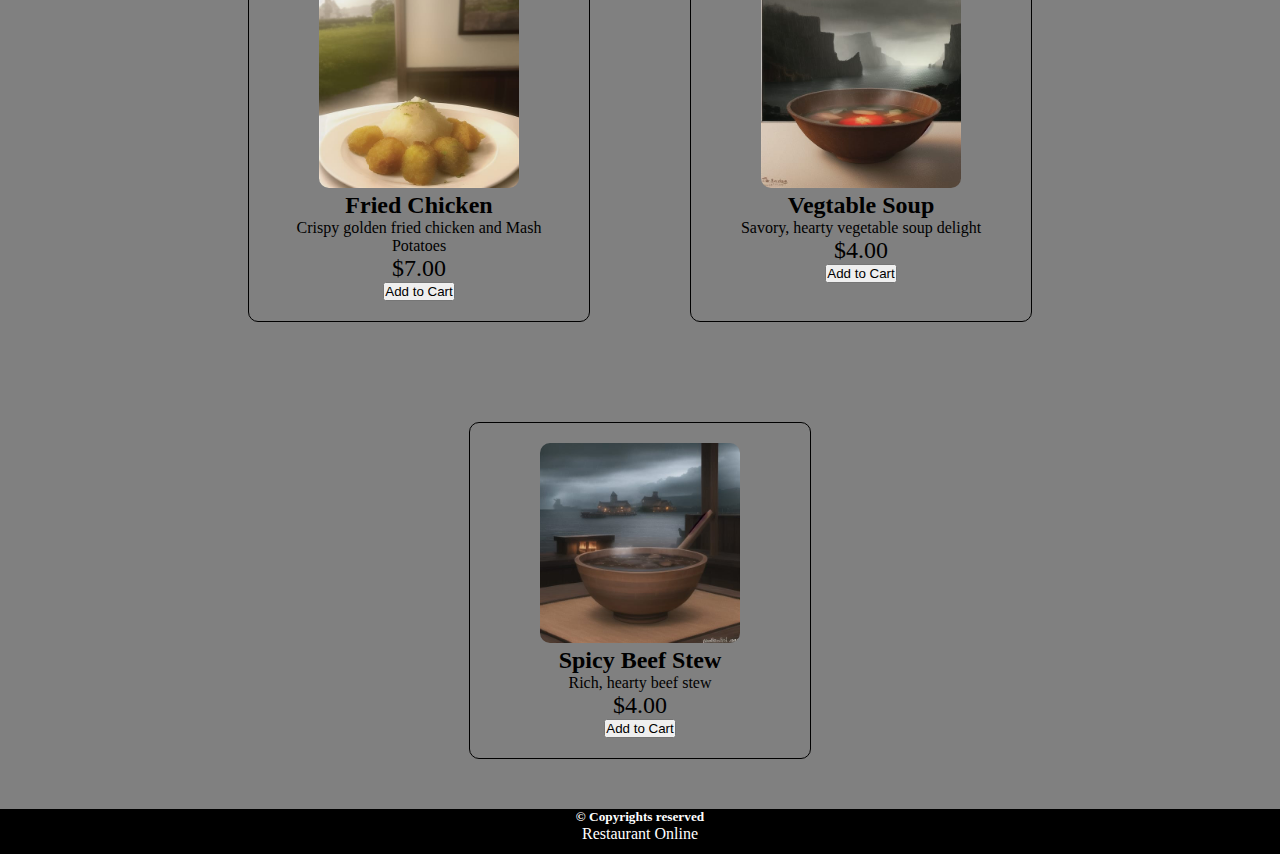
==== commit 8289daaf: "Changing Products page to display products dynamically" ====
--- a/index.html
+++ b/index.html
@@ -6,6 +6,7 @@
     <meta name="viewport" content="width=device-width, initial-scale=1.0">
     <title>Restaurant Online</title>
     <link rel="stylesheet" href="./resources/style.css">
+    <link rel="stylesheet" href="https://cdnjs.cloudflare.com/ajax/libs/font-awesome/4.7.0/css/font-awesome.min.css">
     <link rel="preconnect" href="https://fonts.googleapis.com">
     <link rel="preconnect" href="https://fonts.gstatic.com" crossorigin>
     <link href="https://fonts.googleapis.com/css2?family=IM+Fell+English+SC&family=Outfit:wght@100..900&display=swap"
@@ -21,16 +22,24 @@
             <h1>Restaurant Online</h1>
             <p>Welcome</p>
         </div>
+        <div>
         <nav class="nav-links">
             <ol>
                 <li>
-                    <a href="./index.html">Home</a>
+                    <a href="./index.html"><i class="fa fa-home"></i></a>
                 </li>
                 <li>
-                    <a href="./cart.html">Cart</a>
+                    <a href="./wishlist.html"><i class="fa fa-heart"></i></a>
+                </li>
+                <li>
+                    <a href="./cart.html"><i class="fa fa-shopping-cart"></i></a>
                 </li>
             </ol>
         </nav>
+        <div class="currentdatetime">
+            <span id="datetime"></span>
+        </div>
+    </div>
     </header>
     <main>
         <!-- welcome container -->
@@ -56,7 +65,7 @@
         <div class="container">
 
             <!-- item containers which will hold item images and descriptions -->
-            <div id="target11" class="item-container">
+            <!-- <div id="target11" class="item-container">
                 <img src="resources/images/coffeeForest.jpg" alt="coffee ">
                 <h2>Coffee</h2>
                 <p>Exquisite, Fresh coffee</p>
@@ -105,7 +114,7 @@
                     <p>$4.00</p>
                 </div>
                 <button>Add to Cart</button>
-            </div>
+            </div> -->
 
 
 
@@ -118,6 +127,7 @@
             <p>Restaurant Online</p>
         </div>
     </footer>
+    <script src="./resources/scripts/script.js"></script>
 </body>
 
 </html>--- a/resources/style.css
+++ b/resources/style.css
@@ -48,6 +48,9 @@
 .logo img {
   width: 90px;
   height: 15vh;
+}
+.currentdatetime{
+  align-content: end;
 }
 .nav-links{
 	align-content: center;
@@ -121,20 +124,6 @@
  
   line-height: 1.6;
 }
-.menu {
-  background-color: black;
-  color: white;
-  font-size: 1.2rem;
-  border: none;
-  padding: 10px 20px;
-  border-radius: 5px;
-  display: block;
-  margin: 20px auto;
-  z-index: 1;
-  position: relative;
-  
-  opacity: 0.85;
-}
 
 #menuButton {
   background-color: black;
@@ -147,8 +136,9 @@
   z-index: 1;
   position: relative;
   text-align: center;
-  padding: 10px;
+  padding: 2%;
   opacity: 0.85;
+  z-index: 10;
 
 }
 .cart-main {
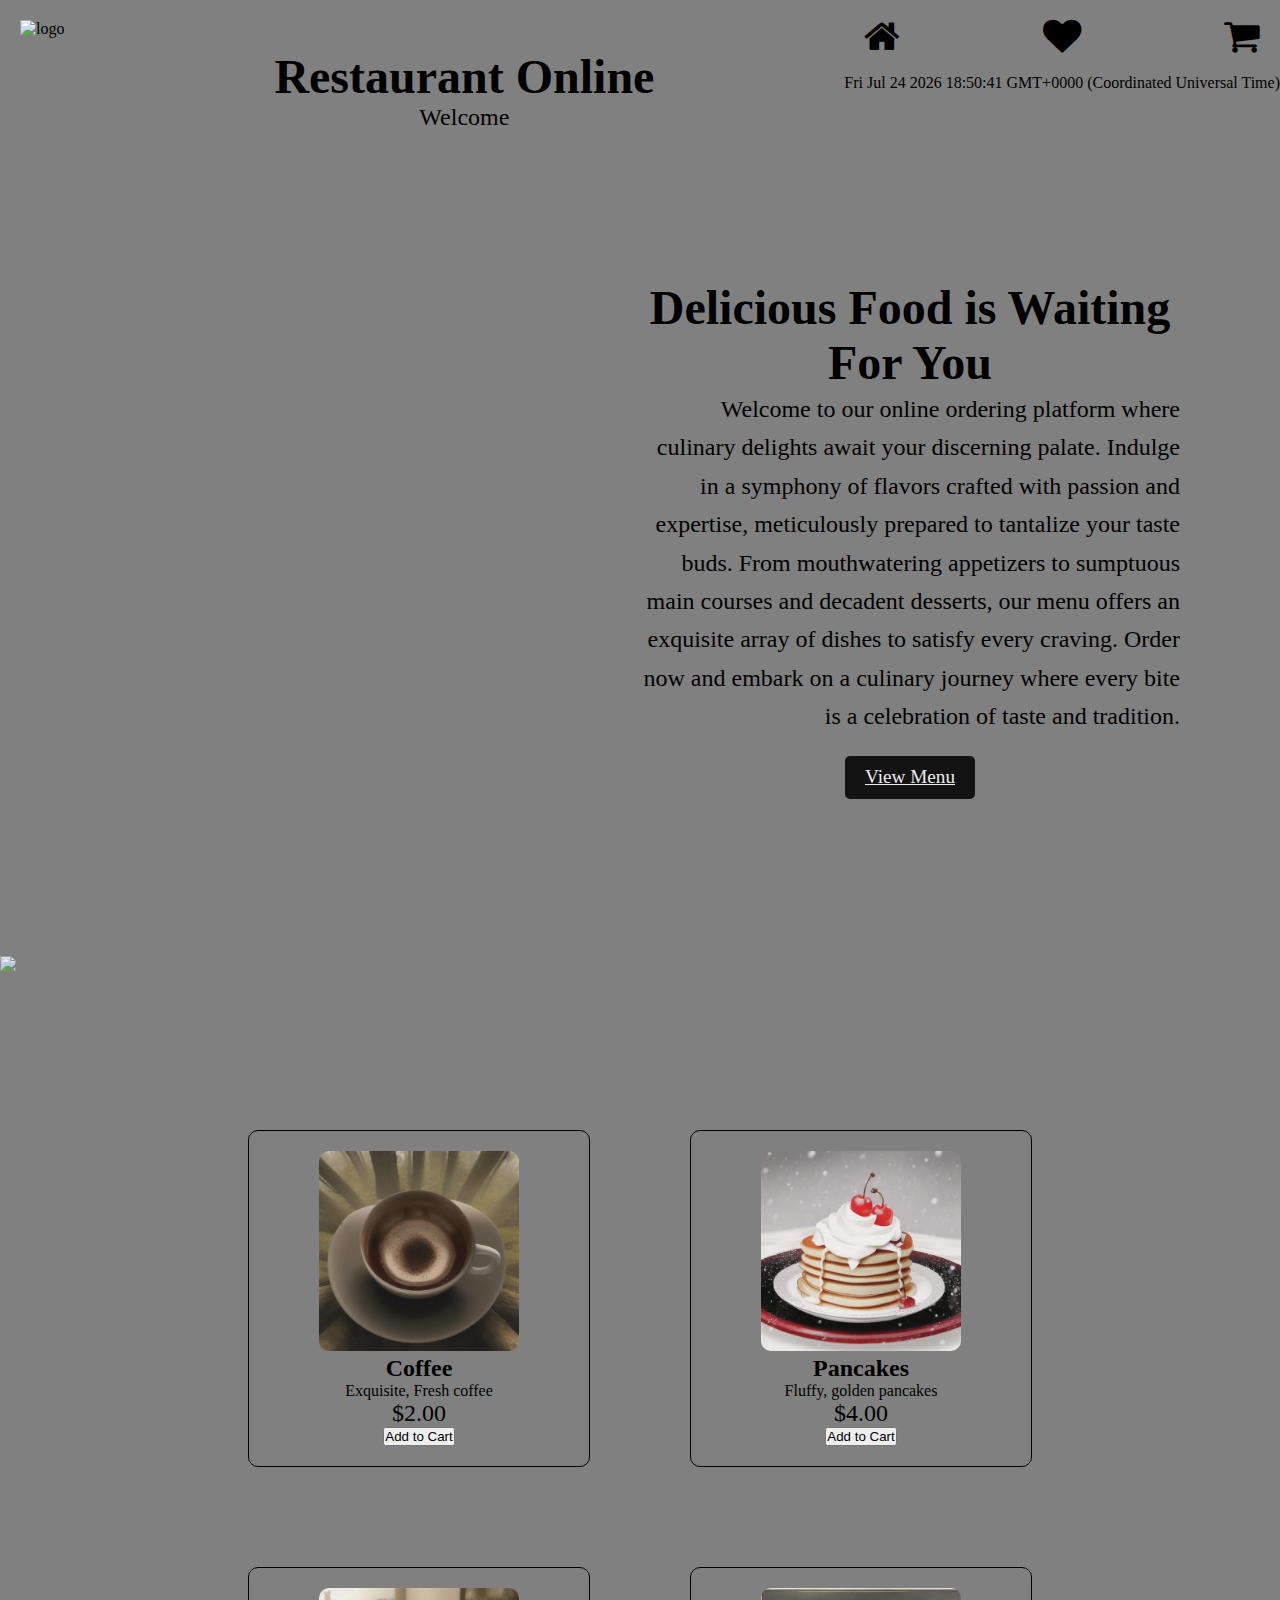
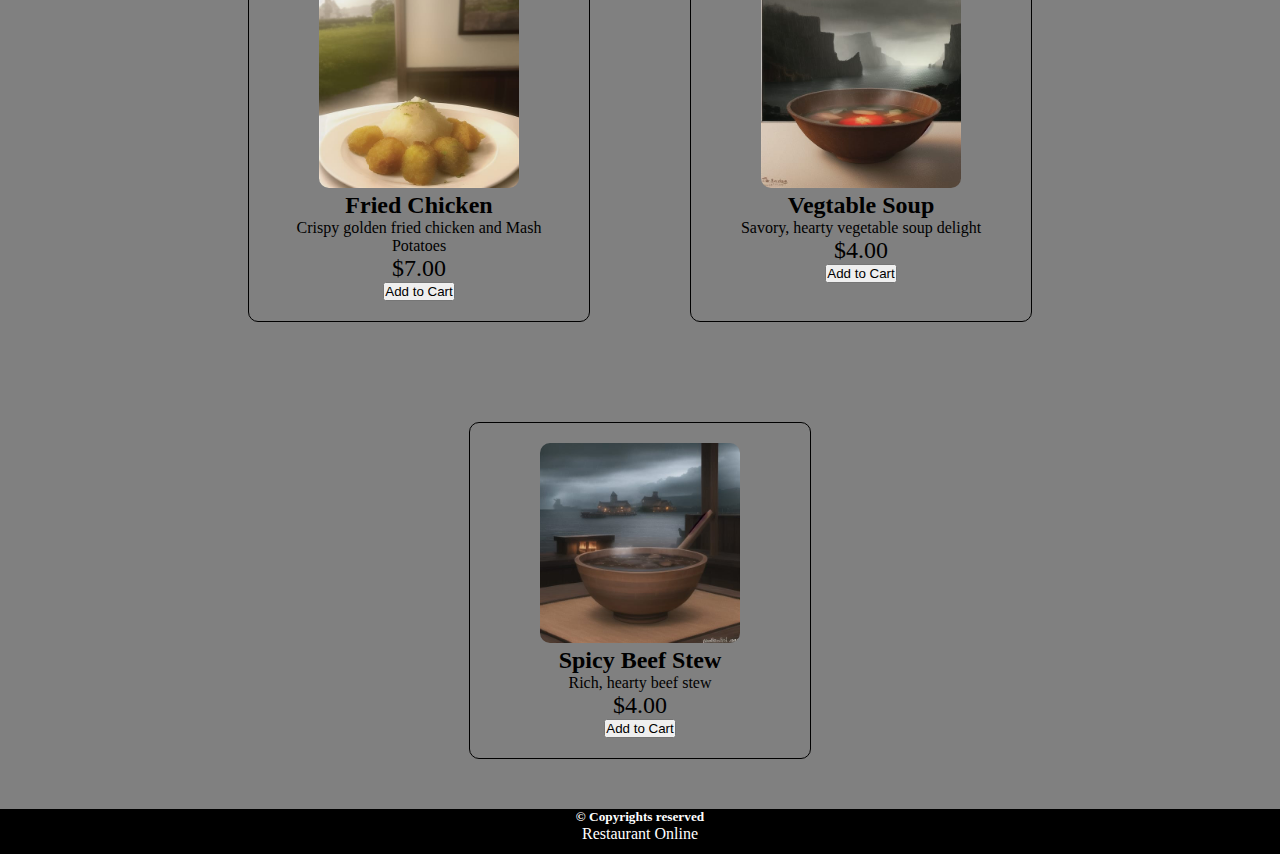
==== commit 64504ce1: "Adding remove cart functionality" ====
--- a/index.html
+++ b/index.html
@@ -41,7 +41,7 @@
         </div>
     </div>
     </header>
-    <main>
+    <main class = "main-index"> 
         <!-- welcome container -->
         <div class="welcome">
             <img class="background" src="resources/images/background.jpg">
--- a/resources/style.css
+++ b/resources/style.css
@@ -27,7 +27,6 @@
   justify-content: space-between;
   height: 20vh;
   background-color: #808080;
-  
 }
 
 .main-heading h1 {
@@ -49,19 +48,19 @@
   width: 90px;
   height: 15vh;
 }
-.currentdatetime{
+.currentdatetime {
   align-content: end;
 }
-.nav-links{
-	align-content: center;
-}
-.nav-links a{
+.nav-links {
+  align-content: center;
+}
+.nav-links a {
   text-decoration: none;
   font-size: larger;
   color: black;
 }
-.nav-links a:hover{
-text-decoration: underline;
+.nav-links a:hover {
+  text-decoration: underline;
 }
 
 .nav-links ol {
@@ -81,13 +80,18 @@
 }
 main {
   background-color: #808080;
-  position: relative;
-  z-index: -1;
+  /* position: relative;
+  z-index: -1;  */
+}
+.main-index{
+    background-color: #808080;
+    position: relative;
+    z-index: -1; 
 }
 .welcome {
   margin: 0 auto;
   position: relative;
-  
+
   height: 100vh;
   overflow: hidden;
 }
@@ -103,7 +107,6 @@
   opacity: 0.85;
 }
 .welcome-text {
- 
   position: relative;
   padding: 100px;
   padding-left: 50%;
@@ -113,15 +116,13 @@
   font-weight: bold;
   color: black;
   text-align: center;
-  
 }
 .welcome-text p {
   font-size: 1.5rem;
-  
-  
+
   color: black;
   text-align: right;
- 
+
   line-height: 1.6;
 }
 
@@ -139,12 +140,11 @@
   padding: 2%;
   opacity: 0.85;
   z-index: 10;
-
 }
 .cart-main {
   position: relative;
   width: 60%;
-  
+
   margin: auto;
   margin-top: 10%;
   margin-bottom: 10%;
@@ -209,6 +209,50 @@
   text-align: center;
 }
 
+.main-container {
+  max-width: 1200px;
+  margin: 0 auto;
+}
+
+.main-container h1 {
+  margin: 0 auto;
+  text-align: center;
+}
+
+.wishlist-container {
+  width: 900px;
+  height: auto;
+  padding: 20px;
+  margin: 50px;
+  border: 1px solid black;
+  border-radius: 10px;
+  text-align: center;
+  display: flex;
+  justify-content: space-between;
+}
+
+.wishlist-container img {
+  width: 200px;
+  height: auto;
+  border-radius: 10px;
+}
+
+.wishlist-container button {
+  height: 90px;
+  width: 90px;
+  align-self: center;
+  background-color: black;
+  color: white;
+}
+
+.desc-container {
+  align-items: center;
+  display: flex;
+  justify-content: center;
+  flex-direction: column;
+  padding: 10px;
+}
+
 .item-container img {
   width: 200px;
   height: auto;
@@ -216,19 +260,19 @@
 }
 @media only screen and (max-width: 500px) {
   .nav-links ol {
-      list-style: none;
-      display: flex;
-      flex-direction: column;
+    list-style: none;
+    display: flex;
+    flex-direction: column;
   }
   .nav-links ol li {
-      padding: 2px;
+    padding: 2px;
   }
   .cart-item-detail {
-      display: flex;
-      flex-direction: column;
-    }
-    .cart-main {
-      position: relative;
-      margin: auto;
-    }
-}
+    display: flex;
+    flex-direction: column;
+  }
+  .cart-main {
+    position: relative;
+    margin: auto;
+  }
+}
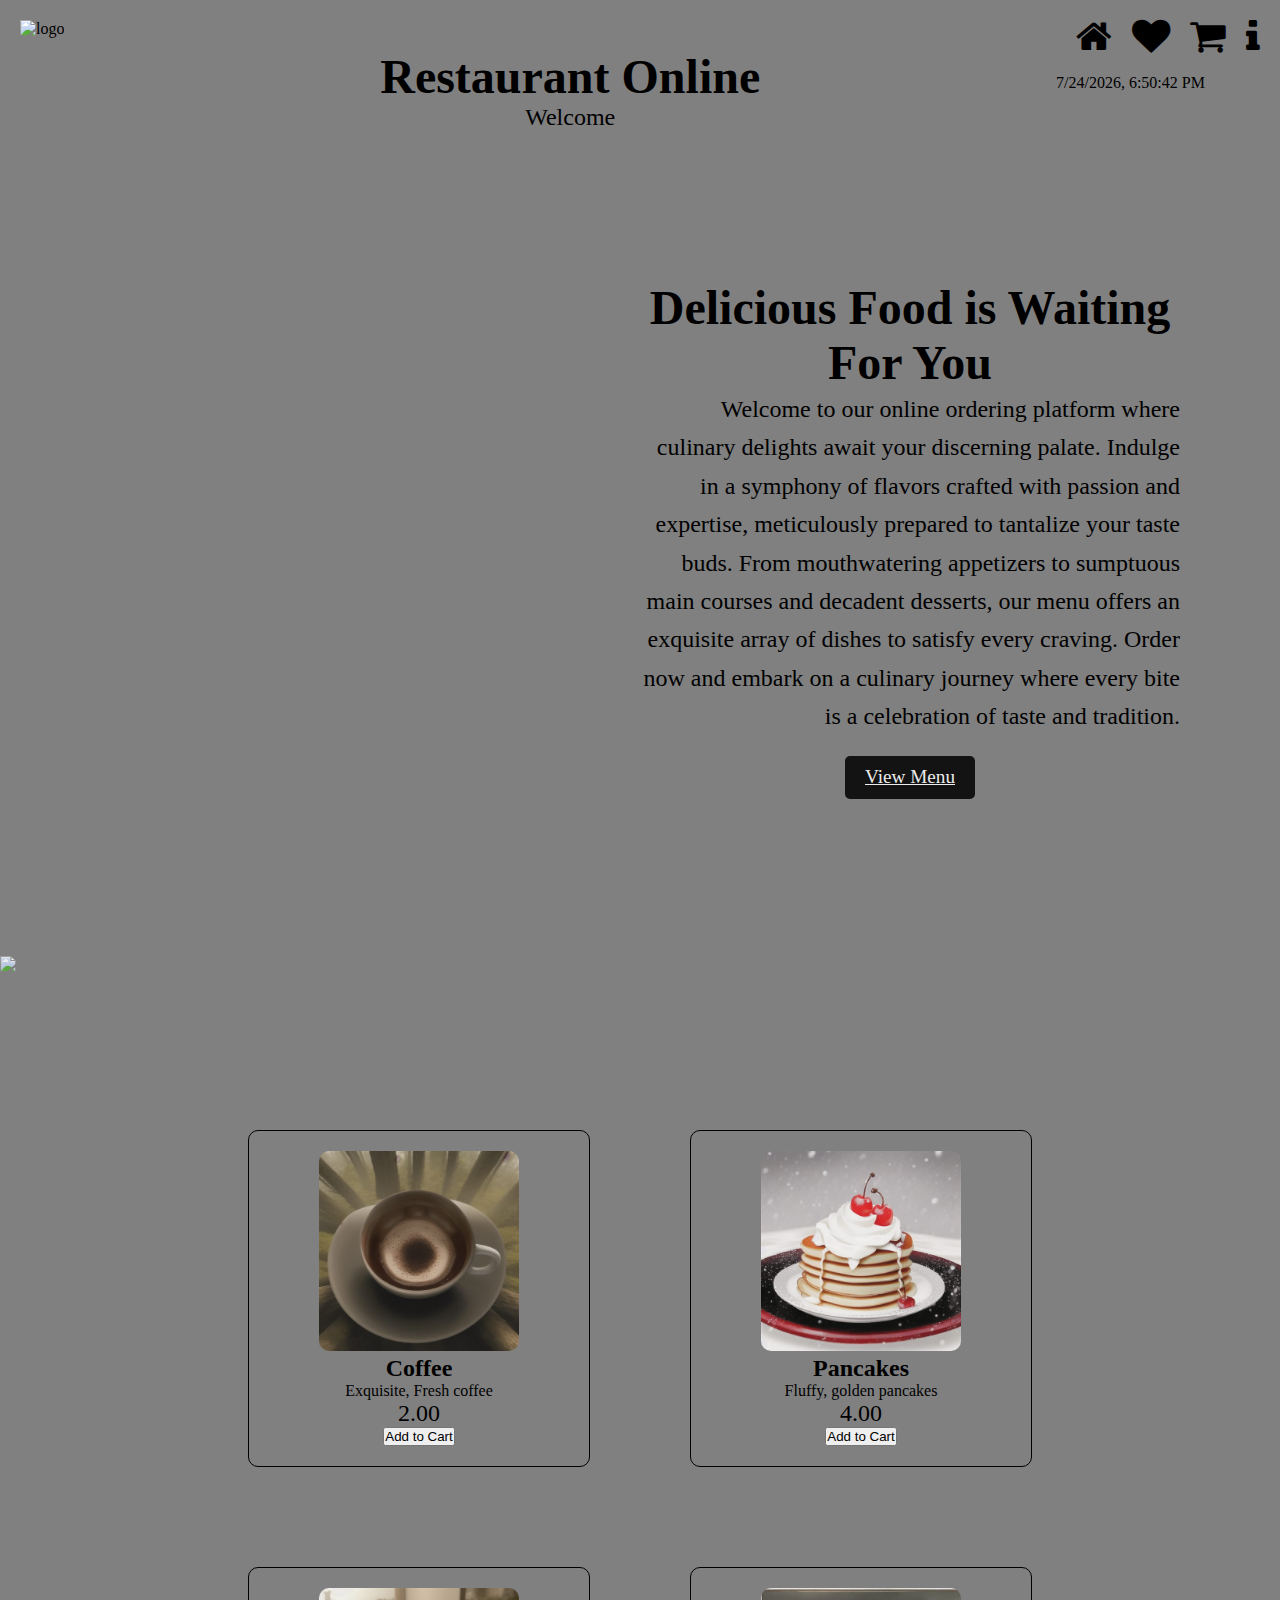
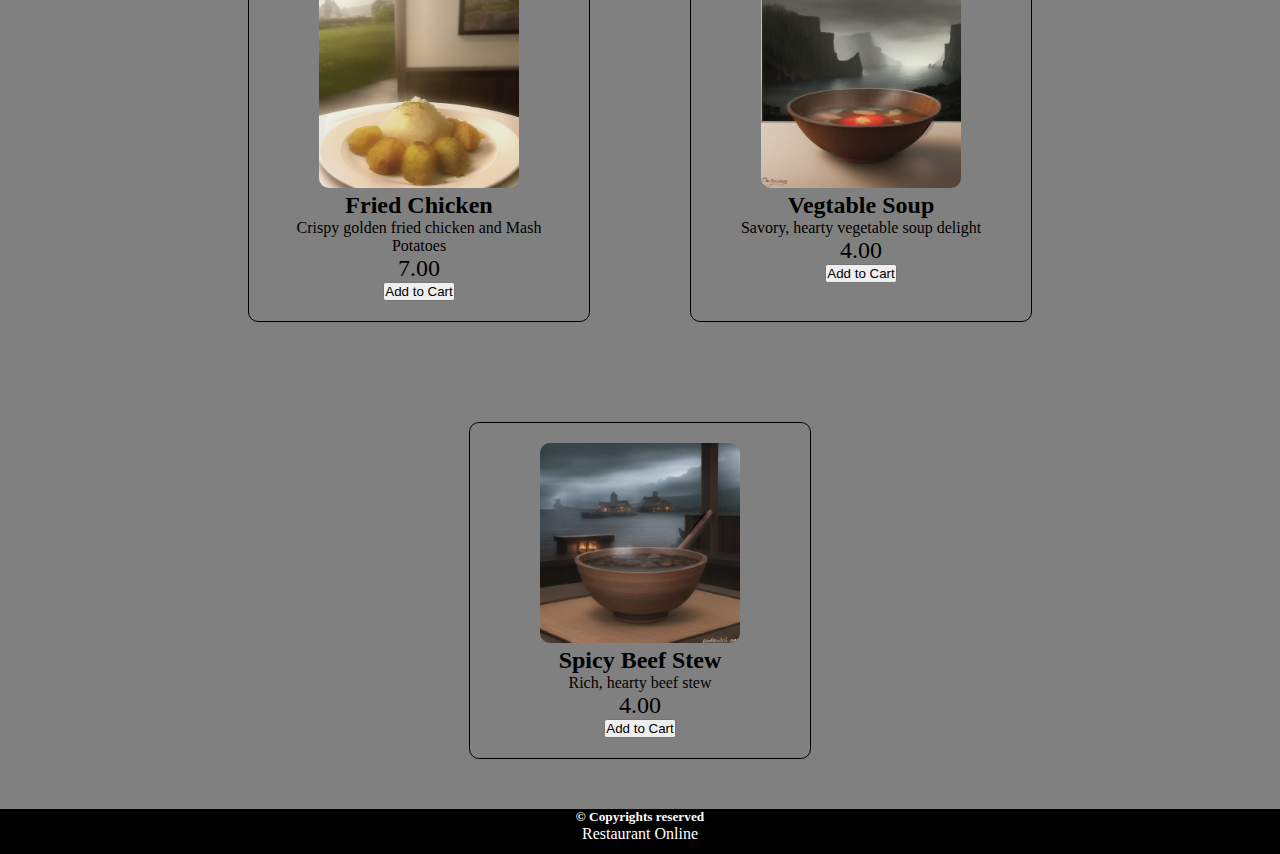
==== commit 1041f2c2: "Merge pull request #13 from silpakopparthi/main" ====
--- a/index.html
+++ b/index.html
@@ -33,6 +33,9 @@
                 </li>
                 <li>
                     <a href="./cart.html"><i class="fa fa-shopping-cart"></i></a>
+                </li>
+                <li>
+                    <a href="./info.html"><i class="fa fa-info"></i></a>
                 </li>
             </ol>
         </nav>
--- a/resources/style.css
+++ b/resources/style.css
@@ -258,6 +258,11 @@
   height: auto;
   border-radius: 10px;
 }
+
+.info-container{
+  text-align: center;
+}
+
 @media only screen and (max-width: 500px) {
   .nav-links ol {
     list-style: none;
